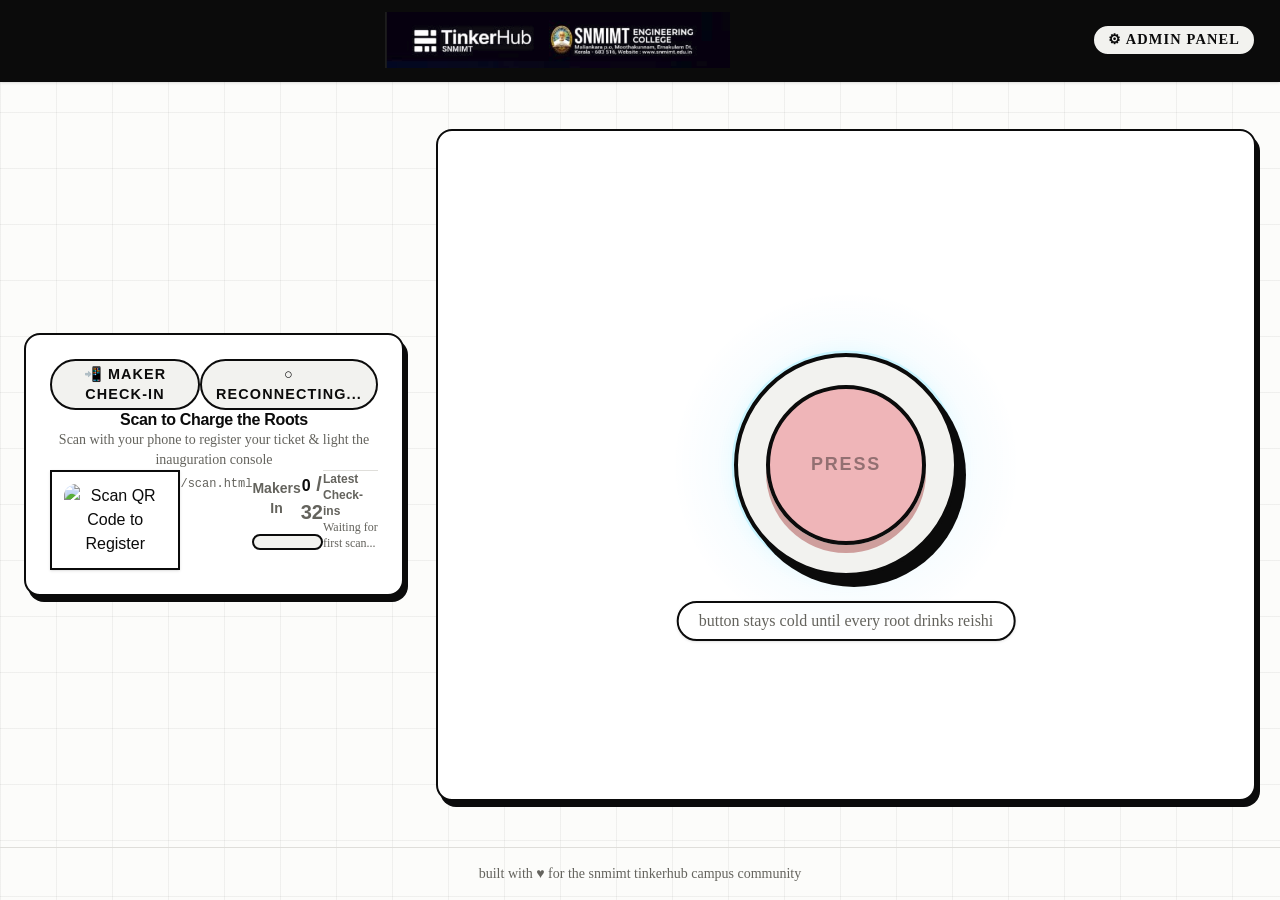
==== root-glow-inaugurate.lovable_app/index.html @ c36f74b5 "Useless Projects 3.0 Inauguration Console Real-time QR check-in + reishi root stage console, Render-" ====
<!DOCTYPE html>
<html lang="en">
<head>
  <meta charset="utf-8">
  <meta name="viewport" content="width=device-width, initial-scale=1">
  <title>Useless Projects 3.0 — Inauguration System | SNMIMT TinkerHub</title>
  <link rel="stylesheet" href="assets/styles-Cc3jfXhB.css">
  <link rel="stylesheet" href="_external/fonts.googleapis.com/css2.family_Fredoka_wght_500_600_700_family_Patrick_Hand_display_swap.css">
  <style>
    body {
      background-color: var(--background, #FAF9F6);
      color: var(--foreground, #1B1B1B);
      font-family: 'Fredoka', -apple-system, sans-serif;
    }
    .font-hand {
      font-family: 'Patrick Hand', cursive;
    }
    .font-display {
      font-family: 'Fredoka', sans-serif;
      font-weight: 700;
    }
    .panel {
      background: var(--card, #FFFFFF);
      border: 2px solid var(--foreground, #1B1B1B);
      border-radius: 16px;
      box-shadow: 4px 6px 0 0 var(--foreground, #1B1B1B);
    }
    .pill {
      display: inline-flex;
      align-items: center;
      gap: 6px;
      border: 2px solid var(--foreground, #1B1B1B);
      border-radius: 9999px;
      padding: 4px 14px;
      font-size: 0.9rem;
      font-weight: 600;
      background: var(--secondary, #F4F2EB);
    }
    .btn-ink {
      background: var(--foreground, #1B1B1B);
      color: var(--background, #FAF9F6);
      border: 2px solid var(--foreground, #1B1B1B);
      border-radius: 9999px;
      padding: 10px 24px;
      font-weight: 600;
      cursor: pointer;
      box-shadow: 2px 4px 0 0 rgba(0,0,0,0.3);
      transition: all 0.15s ease;
    }
    .btn-ink:hover {
      transform: translateY(-2px);
      box-shadow: 2px 6px 0 0 rgba(0,0,0,0.4);
    }
    .btn-ink:active {
      transform: translateY(1px);
    }
    .root-path {
      transition: opacity 420ms ease, transform 820ms cubic-bezier(.16,.9,.28,1);
      transform-origin: 500px 500px;
    }
  </style>
</head>
<body class="min-h-screen flex flex-col justify-between">
  <!-- Top Header Banner -->
  <header class="border-b-2 border-foreground bg-foreground px-6 py-3 flex items-center justify-between shadow-sm">
    <div class="w-24"></div>
    <img src="__l5e/assets-v1/634a551f-8685-4759-b46e-fdbe6a390438/tinkerhub-snmimt-banner.png" alt="TinkerHub SNMIMT" class="h-14 sm:h-18 w-auto object-contain">
    <div class="w-24 flex justify-end">
      <a href="admin.html" target="_blank" class="pill bg-card/20 text-card text-xs hover:bg-card/40 transition-colors border-card font-hand">
        ⚙ Admin Panel
      </a>
    </div>
  </header>

  <!-- Main Display Stage -->
  <main class="mx-auto grid max-w-[1400px] w-full gap-8 px-6 py-6 lg:grid-cols-[380px_1fr] items-center flex-1">
    
    <!-- Left Column: Scan QR Code & Live Registration Info -->
    <section class="space-y-5">
      <div class="panel p-6 text-center space-y-4">
        <div class="flex items-center justify-between">
          <span class="pill bg-tetris-yellow text-foreground text-xs">📲 Maker Check-in</span>
          <span id="live-indicator" class="pill text-xs bg-green-100 text-green-800">● Live Sync</span>
        </div>

        <h2 class="font-display text-2xl leading-tight">Scan to Charge the Roots</h2>
        <p class="font-hand text-muted-foreground text-sm">Scan with your phone to register your ticket & light the inauguration console</p>

        <!-- Dynamic High-Resolution QR Code -->
        <div class="flex justify-center my-2">
          <div class="p-3 bg-[#FAF9F6] border-2 border-foreground rounded-2xl shadow-sm inline-block">
            <img id="qr-img" src="" alt="Scan QR Code to Register" class="w-48 h-48 sm:w-56 sm:h-56 object-contain rounded-lg">
          </div>
          <div class="mt-1 text-center">
            <a id="qr-url-text" href="/scan.html" target="_blank" class="font-mono text-xs text-muted-foreground hover:text-foreground underline break-all">/scan.html</a>
        </div>

        <!-- Progress Counter -->
        <div class="space-y-2 pt-2">
          <div class="flex items-center justify-between font-display">
            <span class="text-sm uppercase tracking-wider text-muted-foreground">Makers In</span>
            <span class="text-3xl"><span id="count-num">0</span><span id="target-num" class="text-muted-foreground text-xl"> / 32</span></span>
          </div>
          <div class="h-4 w-full overflow-hidden rounded-full border-2 border-foreground bg-secondary">
            <div id="progress-bar" class="h-full bg-reishi transition-[width] duration-500 rounded-full" style="width: 0%"></div>
          </div>
        </div>

        <!-- Recent Scanner Ticker -->
        <div class="pt-2 border-t border-border/60 text-left">
          <p class="font-display text-xs text-muted-foreground uppercase tracking-wider mb-2">Latest Check-ins</p>
          <div id="recent-ticker" class="space-y-1.5 max-h-28 overflow-y-auto font-hand text-sm">
            <p class="text-muted-foreground text-xs italic">Waiting for first scan...</p>
          </div>
        </div>
      </div>
    </section>

    <!-- Right Column: 24 Reishi Roots & Big Red Button Stage -->
    <section class="panel relative flex min-h-[72vh] flex-col items-center justify-center overflow-hidden p-6">
      <!-- Status Top Badges -->
      <div class="absolute left-6 top-6 flex gap-2">
        <span id="roots-badge" class="pill font-display">reishi: 0/24 roots</span>
      </div>
      <div class="absolute right-6 top-6 flex gap-2">
        <span class="h-6 w-6 animate-float-soft rounded-full border-4 border-tetris-magenta bg-tetris-cyan"></span>
        <span class="h-6 w-6 animate-float-soft rounded-full border-4 border-tetris-red bg-tetris-yellow"></span>
      </div>

      <!-- Center Reishi Roots SVG & Button -->
      <div class="relative grid aspect-square w-full max-w-[620px] place-items-center">
        <!-- Reishi SVG Canvas -->
        <div class="absolute inset-0 pointer-events-none">
          <svg id="reishi-svg" viewBox="0 0 1000 1000" class="h-full w-full overflow-visible" aria-hidden="true">
            <defs>
              <filter id="reishi-halo" x="-60%" y="-60%" width="220%" height="220%">
                <feGaussianBlur stdDeviation="12" result="b"></feGaussianBlur>
                <feMerge>
                  <feMergeNode in="b"></feMergeNode>
                  <feMergeNode in="SourceGraphic"></feMergeNode>
                </feMerge>
              </filter>
              <filter id="reishi-core-glow" x="-60%" y="-60%" width="220%" height="220%">
                <feGaussianBlur stdDeviation="5" result="b"></feGaussianBlur>
                <feMerge>
                  <feMergeNode in="b"></feMergeNode>
                  <feMergeNode in="SourceGraphic"></feMergeNode>
                </feMerge>
              </filter>
              <radialGradient id="reishi-belt" cx="50%" cy="50%" r="50%">
                <stop offset="0%" stop-color="var(--color-reishi)"></stop>
                <stop offset="45%" stop-color="var(--color-reishi)"></stop>
                <stop offset="100%" stop-color="var(--color-reishi-deep)"></stop>
              </radialGradient>
              <radialGradient id="reishi-core" cx="50%" cy="50%" r="50%">
                <stop offset="0%" stop-color="#ffffff" stop-opacity="0.85"></stop>
                <stop offset="60%" stop-color="var(--color-reishi)" stop-opacity="0.35"></stop>
                <stop offset="100%" stop-color="var(--color-reishi-deep)" stop-opacity="0"></stop>
              </radialGradient>
            </defs>

            <!-- Background Pulsing Core Circles -->
            <circle id="reishi-core-circle" cx="500" cy="500" r="280" fill="url(#reishi-core)" style="opacity: 0.12; transition: opacity 700ms ease;"></circle>
            <circle id="reishi-halo-circle" cx="500" cy="500" r="182" fill="none" stroke="var(--color-reishi)" stroke-width="5" filter="url(#reishi-halo)" style="opacity: 0.18; transition: opacity 500ms ease, stroke-width 400ms ease;"></circle>
            <circle id="reishi-flow-circle" cx="500" cy="500" r="182" fill="none" stroke="#ffffff" stroke-width="1.4" stroke-dasharray="14 22" style="opacity: 0.15; animation: reishi-flow 3.4s linear infinite;"></circle>

            <!-- Root SVG Groups Container -->
            <g id="roots-container"></g>
          </svg>
        </div>

        <!-- Big Red Inauguration Button -->
        <div class="relative z-10 flex flex-col items-center">
          <div class="relative">
            <!-- Shockwave ripple when armed -->
            <span id="btn-shockwave" class="hidden absolute inset-0 rounded-full bg-btn-red/25" style="animation: shockwave 2.4s ease-out infinite"></span>
            
            <div class="relative grid h-56 w-56 place-items-center rounded-full border-4 border-foreground bg-secondary shadow-[8px_10px_0_0_var(--color-foreground)]">
              <button id="inauguration-btn" type="button" disabled aria-label="Inauguration button" class="group relative grid h-40 w-40 place-items-center rounded-full border-4 border-foreground transition-all duration-200 cursor-not-allowed bg-btn-red/25" style="box-shadow: 0 8px 0 0 color-mix(in oklab, var(--color-btn-red-dark) 35%, transparent);">
                <span id="btn-label" class="font-display text-center text-lg leading-tight tracking-widest text-foreground/40">PRESS</span>
              </button>
            </div>
          </div>

          <p id="btn-status-caption" class="absolute -bottom-16 left-1/2 w-max max-w-[80vw] -translate-x-1/2 rounded-full border-2 border-foreground bg-card/95 px-5 py-1.5 text-center font-hand text-base text-muted-foreground shadow-sm">
            button stays cold until every root drinks reishi
          </p>
        </div>
      </div>
    </section>
  </main>

  <!-- Celebration Modal (GPU Canvas Particles - Zero Lag) -->
  <div id="celebration-modal" class="fixed inset-0 z-50 hidden flex flex-col items-center justify-center overflow-hidden bg-background/95 backdrop-blur-md px-6 text-center animate-stamp-in">
    <canvas id="confetti-canvas" class="pointer-events-none absolute inset-0 h-full w-full"></canvas>
    
    <div class="relative z-10 flex max-w-2xl flex-col items-center">
      <img src="__l5e/assets-v1/b3f5291b-4d5e-4635-a21e-c1beb140f910/useless-projects-3.png" alt="Useless Projects 3.0" class="w-[min(480px,85vw)] drop-shadow-[0_12px_0_rgba(0,0,0,0.12)]">
      
      <h1 class="mt-8 font-display text-4xl sm:text-6xl text-foreground tracking-tight">WELCOME TO USELESS PROJECTS 3.0!</h1>
      <p class="mt-4 font-display text-2xl sm:text-3xl text-tetris-orange uppercase tracking-wider">LET'S START THE CHAOS!</p>
      
      <div class="mt-6 space-y-2 font-hand text-xl text-muted-foreground">
        <p><span id="modal-maker-count" class="font-bold text-foreground font-display text-2xl">32</span> makers scanned in. Pointless building activated.</p>
        <p class="text-base">SNMIMT TinkerHub × Useless Projects 3.0</p>
      </div>

      <button id="modal-close-btn" type="button" class="btn-ink mt-8 px-8 py-3 text-lg cursor-pointer hover:scale-105 active:scale-95 transition-transform">
        Back to Console
      </button>
    </div>
  </div>

  <!-- Footer -->
  <footer class="px-6 py-4 text-center font-hand text-sm text-muted-foreground border-t border-border/40">
    built with <span class="text-btn-red">♥</span> for the snmimt tinkerhub campus community
  </footer>

  <script>
    // Procedural Reishi Roots Generator (24 Roots)
    const TOTAL_ROOTS = 24;
    const ROOT_CX = 500;
    const ROOT_RADIUS = 196;
    const ROOT_MAX_LEN = 900;

    function pseudoRandom(seed) {
      let s = seed;
      return () => {
        s = (s * 1664525 + 1013904223) % 4294967296;
        return s / 4294967296;
      };
    }

    function makeRibbonPath(points, startW, endW) {
      let left = [], right = [];
      for (let i = 0; i < points.length; i++) {
        let p = points[i];
        let prev = points[Math.max(0, i - 1)];
        let next = points[Math.min(points.length - 1, i + 1)];
        let dx = next[0] - prev[0];
        let dy = next[1] - prev[1];
        let len = Math.hypot(dx, dy) || 1;
        let nx = -dy / len;
        let ny = dx / len;
        let t = i / (points.length - 1);
        let halfW = (startW + (endW - startW) * t) / 2;
        left.push(`${(p[0] + nx * halfW).toFixed(1)} ${(p[1] + ny * halfW).toFixed(1)}`);
        right.unshift(`${(p[0] - nx * halfW).toFixed(1)} ${(p[1] - ny * halfW).toFixed(1)}`);
      }
      return `M ${left.join(" L ")} L ${right.join(" L ")} Z`;
    }

    function makeCorePath(points) {
      return `M ${points.map(p => `${p[0].toFixed(1)} ${p[1].toFixed(1)}`).join(" L ")}`;
    }

    function generateSpine(rand, origin, angle, length, segments, curl) {
      let pts = [origin];
      let x = origin[0], y = origin[1];
      let curAngle = angle;
      let segLen = length / segments;
      for (let i = 0; i < segments; i++) {
        curAngle += (rand() - 0.5) * curl;
        curAngle = curAngle * 0.82 + angle * 0.18;
        x += Math.cos(curAngle) * segLen;
        y += Math.sin(curAngle) * segLen;
        pts.push([x, y]);
      }
      return pts;
    }

    function generateRoots() {
      let rand = pseudoRandom(20260910);
      let roots = [];
      for (let i = 0; i < TOTAL_ROOTS; i++) {
        let baseAngle = (i / TOTAL_ROOTS) * Math.PI * 2 + (rand() - 0.5) * 0.12;
        let origin = [ROOT_CX + Math.cos(baseAngle) * ROOT_RADIUS, ROOT_CX + Math.sin(baseAngle) * ROOT_RADIUS];
        let len = ROOT_MAX_LEN * (0.55 + rand() * 0.45);
        let w = 16 + rand() * 14;
        let spine = generateSpine(rand, origin, baseAngle, len, 5 + Math.floor(rand() * 3), 0.9);
        let branches = [{
          ribbon: makeRibbonPath(spine, w, w * 0.18),
          core: makeCorePath(spine),
          coreWidth: w * 0.24
        }];
        let subBranches = 2 + Math.floor(rand() * 2);
        for (let j = 0; j < subBranches; j++) {
          let idx = 1 + Math.floor(rand() * (spine.length - 2));
          let pt = spine[idx];
          let prev = spine[idx - 1];
          let bAngle = Math.atan2(pt[1] - prev[1], pt[0] - prev[0]) + (rand() > 0.5 ? 1 : -1) * (0.45 + rand() * 0.5);
          let bW = w * (0.32 + rand() * 0.28);
          let bSpine = generateSpine(rand, pt, bAngle, len * (0.3 + rand() * 0.35), 4, 1.1);
          branches.push({
            ribbon: makeRibbonPath(bSpine, bW, bW * 0.15),
            core: makeCorePath(bSpine),
            coreWidth: bW * 0.28
          });
        }
        roots.push(branches);
      }
      return roots;
    }

    function getGoldenIndexOrder() {
      let order = Array(TOTAL_ROOTS);
      let step = Math.max(1, Math.round(TOTAL_ROOTS * 0.382));
      let rank = 0, seen = new Set();
      for (let i = 0; i < TOTAL_ROOTS * 4 && seen.size < TOTAL_ROOTS; i++) {
        let pos = (i * step) % TOTAL_ROOTS;
        if (!seen.has(pos)) {
          seen.add(pos);
          order[pos] = rank++;
        }
      }
      for (let i = 0; i < TOTAL_ROOTS; i++) {
        if (!seen.has(i)) order[i] = rank++;
      }
      return order;
    }

    // Build Reishi Roots SVG in DOM
    const generatedRoots = generateRoots();
    const goldenOrder = getGoldenIndexOrder();
    const rootsContainer = document.getElementById('roots-container');

    generatedRoots.forEach((branches, rootIdx) => {
      const g = document.createElementNS('http://www.w3.org/2000/svg', 'g');
      g.setAttribute('id', `root-group-${rootIdx}`);
      g.setAttribute('class', 'root-path');
      g.style.opacity = '0';
      g.style.transform = 'scale(0.35)';

      branches.forEach((b, bIdx) => {
        const bgPath = document.createElementNS('http://www.w3.org/2000/svg', 'path');
        bgPath.setAttribute('d', b.ribbon);
        bgPath.setAttribute('fill', 'url(#reishi-belt)');
        bgPath.setAttribute('filter', 'url(#reishi-halo)');
        bgPath.setAttribute('opacity', '0.92');
        g.appendChild(bgPath);

        const corePath = document.createElementNS('http://www.w3.org/2000/svg', 'path');
        corePath.setAttribute('d', b.core);
        corePath.setAttribute('fill', 'none');
        corePath.setAttribute('stroke', '#ffffff');
        corePath.setAttribute('stroke-width', b.coreWidth);
        corePath.setAttribute('stroke-linecap', 'round');
        corePath.setAttribute('stroke-linejoin', 'round');
        corePath.setAttribute('opacity', '0.85');
        g.appendChild(corePath);

        const flowPath = document.createElementNS('http://www.w3.org/2000/svg', 'path');
        flowPath.setAttribute('d', b.core);
        flowPath.setAttribute('fill', 'none');
        flowPath.setAttribute('stroke', '#ffffff');
        flowPath.setAttribute('stroke-width', b.coreWidth * 0.7);
        flowPath.setAttribute('stroke-linecap', 'round');
        flowPath.setAttribute('stroke-dasharray', '10 90');
        flowPath.style.animation = `reishi-flow ${1.5 + ((rootIdx + bIdx) % 5) * 0.3}s linear infinite`;
        flowPath.style.opacity = '0.9';
        g.appendChild(flowPath);
      });

      rootsContainer.appendChild(g);
    });

    // Set QR code dynamic link function
    function updateQRCode(s) {
      const base = s.publicUrl || window.location.origin;
      const scanPortalUrl = `${base}/scan.html`;
      document.getElementById('qr-img').src = `https://api.qrserver.com/v1/create-qr-code/?size=240x240&data=${encodeURIComponent(scanPortalUrl)}&bgcolor=FAF9F6&color=1B1B1B&margin=1`;
      const linkEl = document.getElementById('qr-url-text');
      if (linkEl) {
        linkEl.textContent = scanPortalUrl;
        linkEl.href = scanPortalUrl;
      }
    }

    // State Management & Real-Time Sync
    let state = {
      target: 32,
      paused: false,
      fired: false,
      attendees: []
    };

    function updateStateUI(s) {
      if (s) updateQRCode(s);
      state = s;
      const count = s.attendees.length;
      const target = s.target;
      const rootsLit = Math.min(24, Math.round((count / Math.max(1, target)) * 24));
      const isArmed = count >= target;
      const fillRatio = target ? count / target : 0;

      // Update counters & progress
      document.getElementById('count-num').textContent = count;
      document.getElementById('target-num').textContent = ` / ${target}`;
      document.getElementById('progress-bar').style.width = `${Math.min(100, Math.round(fillRatio * 100))}%`;
      document.getElementById('roots-badge').textContent = isArmed ? 'reishi: full' : `reishi: ${rootsLit}/24 roots`;

      // Update SVG Glow
      document.getElementById('reishi-core-circle').style.opacity = (0.12 + fillRatio * 0.8).toString();
      const haloCircle = document.getElementById('reishi-halo-circle');
      haloCircle.style.opacity = (0.18 + fillRatio * 0.82).toString();
      haloCircle.setAttribute('stroke-width', isArmed ? '8' : '5');
      document.getElementById('reishi-flow-circle').style.opacity = (0.15 + fillRatio * 0.7).toString();

      // Update 24 Roots Lit
      for (let i = 0; i < TOTAL_ROOTS; i++) {
        const rootEl = document.getElementById(`root-group-${i}`);
        const lit = (goldenOrder[i] ?? i) < rootsLit;
        if (rootEl) {
          rootEl.style.opacity = lit ? '1' : '0';
          rootEl.style.transform = lit ? 'scale(1)' : 'scale(0.35)';
        }
      }

      // Update Button State
      const btn = document.getElementById('inauguration-btn');
      const label = document.getElementById('btn-label');
      const caption = document.getElementById('btn-status-caption');
      const shockwave = document.getElementById('btn-shockwave');

      if (s.fired) {
        btn.disabled = true;
        btn.className = "group relative grid h-40 w-40 place-items-center rounded-full border-4 border-foreground transition-all duration-200 cursor-not-allowed bg-btn-red";
        label.textContent = "LIVE";
        label.className = "font-display text-center text-lg leading-tight tracking-widest text-primary-foreground";
        caption.textContent = "reishi released. useless projects 3.0 is live <3";
        shockwave.classList.add('hidden');
        showCelebrationModal(count);
      } else if (s.paused) {
        btn.disabled = true;
        btn.className = "group relative grid h-40 w-40 place-items-center rounded-full border-4 border-foreground transition-all duration-200 cursor-not-allowed bg-btn-red/25";
        label.textContent = "PAUSED";
        label.className = "font-display text-center text-lg leading-tight tracking-widest text-foreground/40";
        caption.textContent = "system is paused by admin";
        shockwave.classList.add('hidden');
        hideCelebrationModal();
      } else if (isArmed) {
        btn.disabled = false;
        btn.className = "group relative grid h-40 w-40 place-items-center rounded-full border-4 border-foreground transition-all duration-200 cursor-pointer bg-btn-red animate-btn-breathe active:translate-y-2 active:shadow-[0_2px_0_0_var(--color-btn-red-dark)]";
        btn.style.boxShadow = "0 10px 0 0 var(--color-btn-red-dark), inset 0 -8px 18px rgba(0,0,0,.25)";
        label.textContent = "PRESS";
        label.className = "font-display text-center text-lg leading-tight tracking-widest text-primary-foreground";
        caption.textContent = "all roots are lit — the button is hot. press it.";
        shockwave.classList.remove('hidden');
        hideCelebrationModal();
      } else {
        btn.disabled = true;
        btn.className = "group relative grid h-40 w-40 place-items-center rounded-full border-4 border-foreground transition-all duration-200 cursor-not-allowed bg-btn-red/25";
        btn.style.boxShadow = "0 8px 0 0 color-mix(in oklab, var(--color-btn-red-dark) 35%, transparent)";
        label.textContent = "PRESS";
        label.className = "font-display text-center text-lg leading-tight tracking-widest text-foreground/40";
        caption.textContent = `button stays cold until every root drinks reishi (${count}/${target})`;
        shockwave.classList.add('hidden');
        hideCelebrationModal();
      }

      // Update Ticker
      const ticker = document.getElementById('recent-ticker');
      if (s.attendees.length === 0) {
        ticker.innerHTML = '<p class="text-muted-foreground text-xs italic">Waiting for first scan...</p>';
      } else {
        ticker.innerHTML = s.attendees.slice(0, 5).map(a => `
          <div class="flex items-center justify-between py-1 border-b border-border/40 animate-ticker-in">
            <span class="font-bold text-foreground">#${a.id} ${escapeHtml(a.name)}</span>
            <span class="text-xs text-muted-foreground font-mono">${escapeHtml(a.ticket)}</span>
          </div>
        `).join('');
      }
    }

    function escapeHtml(str) {
      return String(str || '').replace(/&/g, '&amp;').replace(/</g, '&lt;').replace(/>/g, '&gt;').replace(/"/g, '&quot;');
    }

    // Connect Real-Time SSE
    function connectSSE() {
      const ind = document.getElementById('live-indicator');
      const evt = new EventSource('/api/events');

      evt.onopen = () => {
        ind.textContent = '● Live Sync';
        ind.className = 'pill text-xs bg-green-100 text-green-800';
      };

      evt.addEventListener('init', e => updateStateUI(JSON.parse(e.data).state));
      evt.addEventListener('scan', e => updateStateUI(JSON.parse(e.data).state));
      evt.addEventListener('target', e => updateStateUI(JSON.parse(e.data).state));
      evt.addEventListener('pause', e => updateStateUI(JSON.parse(e.data).state));
      evt.addEventListener('fire', e => updateStateUI(JSON.parse(e.data).state));
      evt.addEventListener('reset', e => updateStateUI(JSON.parse(e.data).state));
      evt.addEventListener('delete', e => updateStateUI(JSON.parse(e.data).state));

      evt.onerror = () => {
        ind.textContent = '○ Reconnecting...';
        ind.className = 'pill text-xs bg-yellow-100 text-yellow-800';
        evt.close();
        setTimeout(connectSSE, 2500);
      };
    }

    // Inauguration Button Trigger
    document.getElementById('inauguration-btn').addEventListener('click', async () => {
      if (state.attendees.length >= state.target && !state.fired && !state.paused) {
        await fetch('/api/fire', {
          method: 'POST',
          headers: { 'Content-Type': 'application/json' },
          body: JSON.stringify({ fired: true })
        });
      }
    });

    // High Performance 60FPS Confetti Canvas Engine
    let confettiAnimationId = null;
    function startConfetti() {
      const canvas = document.getElementById('confetti-canvas');
      if (!canvas) return;
      const ctx = canvas.getContext('2d');
      canvas.width = window.innerWidth;
      canvas.height = window.innerHeight;

      const colors = ["#FE7B02", "#FE3F21", "#F858BC", "#575ECF", "#06D6A0", "#FFD166", "#118AB2"];
      const particles = [];
      for (let i = 0; i < 110; i++) {
        particles.push({
          x: canvas.width * 0.5 + (Math.random() - 0.5) * 200,
          y: canvas.height * 0.5 + (Math.random() - 0.5) * 100,
          vx: (Math.random() - 0.5) * 20,
          vy: -Math.random() * 18 - 6,
          size: Math.random() * 9 + 5,
          color: colors[Math.floor(Math.random() * colors.length)],
          rotation: Math.random() * 360,
          rSpeed: (Math.random() - 0.5) * 12,
          gravity: 0.35,
          drag: 0.985
        });
      }

      function loop() {
        ctx.clearRect(0, 0, canvas.width, canvas.height);
        for (let i = 0; i < particles.length; i++) {
          const p = particles[i];
          p.vx *= p.drag;
          p.vy += p.gravity;
          p.x += p.vx;
          p.y += p.vy;
          p.rotation += p.rSpeed;

          ctx.save();
          ctx.translate(p.x, p.y);
          ctx.rotate((p.rotation * Math.PI) / 180);
          ctx.fillStyle = p.color;
          ctx.fillRect(-p.size / 2, -p.size / 2, p.size, p.size * 0.6);
          ctx.restore();

          if (p.y > canvas.height + 20) {
            p.y = -20;
            p.x = Math.random() * canvas.width;
            p.vy = Math.random() * 3 + 2;
            p.vx = (Math.random() - 0.5) * 2;
          }
        }
        confettiAnimationId = requestAnimationFrame(loop);
      }
      loop();
    }

    function stopConfetti() {
      if (confettiAnimationId) {
        cancelAnimationFrame(confettiAnimationId);
        confettiAnimationId = null;
      }
    }

    function showCelebrationModal(count) {
      const modal = document.getElementById('celebration-modal');
      document.getElementById('modal-maker-count').textContent = count;
      modal.classList.remove('hidden');
      if (!confettiAnimationId) startConfetti();
    }

    function hideCelebrationModal() {
      const modal = document.getElementById('celebration-modal');
      modal.classList.add('hidden');
      stopConfetti();
    }

    document.getElementById('modal-close-btn').addEventListener('click', async () => {
      hideCelebrationModal();
      await fetch('/api/reset', { method: 'POST' });
    });

    // Keyboard trigger (SPACE or S)
    window.addEventListener('keydown', async (e) => {
      if (e.target.tagName === 'INPUT') return;
      if (e.code === 'Space' || e.key.toLowerCase() === 's') {
        e.preventDefault();
        if (!state.paused && !state.fired && state.attendees.length < state.target) {
          await fetch('/api/scan', { method: 'POST', headers: { 'Content-Type': 'application/json' }, body: '{}' });
        }
      }
    });

    // Start
    connectSSE();
    fetch('/api/state').then(r => r.json()).then(updateStateUI);
  </script>
</body>
</html>
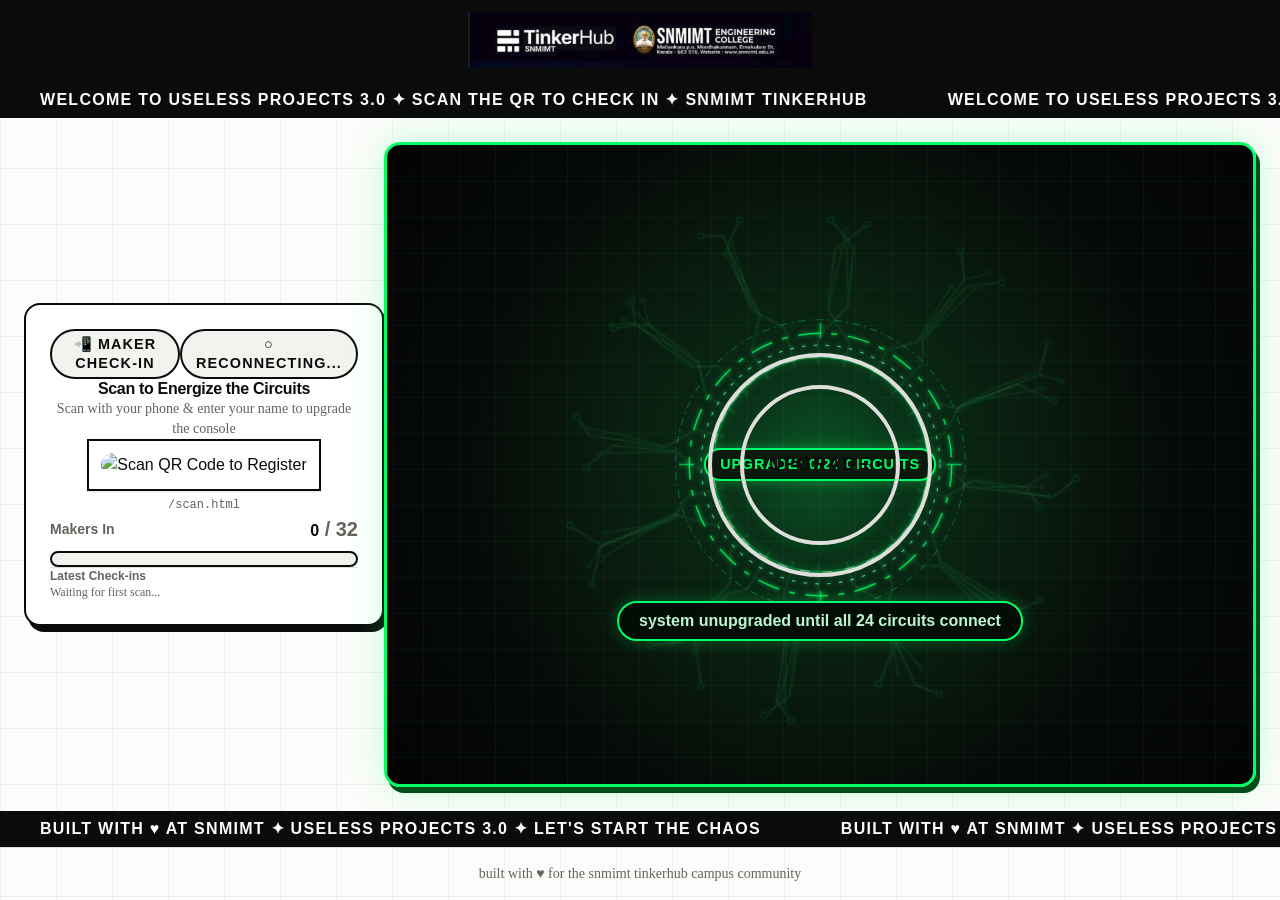
==== commit b527937d: "Redesign Reishi to Ben 10 Upgrade black and neon green theme" ====
--- a/root-glow-inaugurate.lovable_app/index.html
+++ b/root-glow-inaugurate.lovable_app/index.html
@@ -7,6 +7,15 @@
   <link rel="stylesheet" href="assets/styles-Cc3jfXhB.css">
   <link rel="stylesheet" href="_external/fonts.googleapis.com/css2.family_Fredoka_wght_500_600_700_family_Patrick_Hand_display_swap.css">
   <style>
+    :root {
+      --reishi: #00ff66;
+      --reishi-deep: #003814;
+      --color-reishi: #00ff66;
+      --color-reishi-deep: #003814;
+      --upgrade-neon: #00ff66;
+      --upgrade-glow: rgba(0, 255, 102, 0.6);
+      --upgrade-bg: #070a08;
+    }
     body {
       background-color: var(--background, #FAF9F6);
       color: var(--foreground, #1B1B1B);
@@ -54,42 +63,171 @@
     .btn-ink:active {
       transform: translateY(1px);
     }
+    .btn-outline {
+      background: transparent;
+      color: var(--foreground, #1B1B1B);
+      border: 2px solid var(--foreground, #1B1B1B);
+      border-radius: 9999px;
+      padding: 10px 24px;
+      font-weight: 600;
+      cursor: pointer;
+      transition: all 0.15s ease;
+    }
+    .btn-outline:hover {
+      background: var(--secondary, #F4F2EB);
+    }
+    /* Upgrade Galvanic Mechamorph Stage Styling */
+    .stage-col {
+      background: radial-gradient(circle at 50% 50%, #0d1a10 0%, #060a07 70%, #020403 100%) !important;
+      border: 3px solid #00ff66 !important;
+      box-shadow: 4px 6px 0 0 #004d1a, 0 0 35px rgba(0, 255, 102, 0.25) !important;
+      position: relative;
+      overflow: hidden;
+    }
+    .stage-col::before {
+      content: '';
+      position: absolute;
+      inset: 0;
+      background-image: 
+        radial-gradient(circle at 50% 50%, rgba(0, 255, 102, 0.12) 0%, transparent 65%),
+        linear-gradient(rgba(0, 255, 102, 0.05) 1px, transparent 1px),
+        linear-gradient(90deg, rgba(0, 255, 102, 0.05) 1px, transparent 1px);
+      background-size: 100% 100%, 36px 36px, 36px 36px;
+      pointer-events: none;
+    }
+    #roots-badge {
+      background: #0a190e !important;
+      color: #00ff66 !important;
+      border: 2px solid #00ff66 !important;
+      box-shadow: 0 0 14px rgba(0, 255, 102, 0.4) !important;
+      letter-spacing: 0.06em;
+    }
+    #btn-status-caption {
+      background: rgba(5, 12, 7, 0.95) !important;
+      color: #bbf7d0 !important;
+      border: 2px solid #00ff66 !important;
+      box-shadow: 0 0 16px rgba(0, 255, 102, 0.3) !important;
+    }
+    #progress-bar {
+      background-color: #00ff66 !important;
+      box-shadow: 0 0 12px rgba(0, 255, 102, 0.7);
+    }
+    @keyframes upgrade-flow {
+      from { stroke-dashoffset: 120; }
+      to { stroke-dashoffset: 0; }
+    }
+    @keyframes reticle-spin-cw {
+      from { transform: rotate(0deg); }
+      to { transform: rotate(360deg); }
+    }
+    @keyframes reticle-spin-ccw {
+      from { transform: rotate(360deg); }
+      to { transform: rotate(0deg); }
+    }
+    .circuit-path {
+      transition: opacity 450ms ease, transform 650ms cubic-bezier(.16,.9,.28,1), filter 450ms ease;
+      transform-origin: 500px 500px;
+    }
+    .circuit-pulse {
+      animation: upgrade-flow 2s linear infinite;
+    }
     .root-path {
       transition: opacity 420ms ease, transform 820ms cubic-bezier(.16,.9,.28,1);
       transform-origin: 500px 500px;
     }
+    /* Desktop-first projector layout: QR | Button | Brochure columns */
+    .desk-stage { flex-direction: column; }
+    /* Reishi stage: square that fills its column (width-driven on mobile, height-driven on desktop) */
+    .stage-col > .stage-grid {
+      width: 100%;
+      max-width: 100%;
+      aspect-ratio: 1;
+      height: auto;
+    }
+    @media (min-width: 700px) {
+      .desk-stage { flex-direction: row; align-items: stretch; }
+      .desk-stage > .qr-col { width: 360px; flex: 0 0 360px; align-self: center; }
+      .desk-stage > .stage-col { flex: 1 1 auto; min-width: 0; min-height: 0; }
+      .desk-stage > .brochure-col { width: 280px; flex: 0 0 280px; }
+      /* Fill the column height so the roots + button use the whole projector stage */
+      .stage-col > .stage-grid { width: auto; height: 100%; }
+    }
+    #brochure-panel { display: flex; }
+    #brochure-panel.hidden { display: none; }
+    .marquee-strip {
+      overflow: hidden;
+      white-space: nowrap;
+      background: var(--foreground, #1B1B1B);
+      color: var(--background, #FAF9F6);
+    }
+    .marquee-track {
+      display: inline-flex;
+      animation: marquee-scroll 24s linear infinite;
+      will-change: transform;
+    }
+    .marquee-track span {
+      font-family: 'Fredoka', sans-serif;
+      font-weight: 600;
+      letter-spacing: 0.08em;
+      padding: 6px 2.5rem 6px 2.5rem;
+    }
+    @keyframes marquee-scroll {
+      from { transform: translateX(0); }
+      to { transform: translateX(-50%); }
+    }
+    .float-name {
+      position: fixed;
+      bottom: -70px;
+      z-index: 40;
+      pointer-events: none;
+      font-family: 'Patrick Hand', cursive;
+      font-size: 1.35rem;
+      background: var(--card, #FFFFFF);
+      border: 2px solid var(--foreground, #1B1B1B);
+      border-radius: 9999px;
+      padding: 8px 20px;
+      box-shadow: 3px 4px 0 0 var(--foreground, #1B1B1B);
+      animation: float-name-rise 4.5s ease-out forwards;
+    }
+    @keyframes float-name-rise {
+      0%   { transform: translateY(0) rotate(-2deg); opacity: 0; }
+      8%   { opacity: 1; }
+      75%  { opacity: 1; }
+      100% { transform: translateY(-88vh) rotate(3deg); opacity: 0; }
+    }
   </style>
-</head>
-<body class="min-h-screen flex flex-col justify-between">
+</head>  <body class="min-h-screen flex flex-col">
   <!-- Top Header Banner -->
   <header class="border-b-2 border-foreground bg-foreground px-6 py-3 flex items-center justify-between shadow-sm">
     <div class="w-24"></div>
     <img src="__l5e/assets-v1/634a551f-8685-4759-b46e-fdbe6a390438/tinkerhub-snmimt-banner.png" alt="TinkerHub SNMIMT" class="h-14 sm:h-18 w-auto object-contain">
-    <div class="w-24 flex justify-end">
-      <a href="admin.html" target="_blank" class="pill bg-card/20 text-card text-xs hover:bg-card/40 transition-colors border-card font-hand">
-        ⚙ Admin Panel
-      </a>
-    </div>
+    <div class="w-24"></div>
   </header>
 
+  <!-- Top Marquee Strip -->
+  <div class="marquee-strip" aria-hidden="true">
+    <div class="marquee-track" id="marquee-top-track"><span id="marquee-top-text">WELCOME TO USELESS PROJECTS 3.0 ✦ SCAN THE QR TO CHECK IN ✦ SNMIMT TINKERHUB</span><span id="marquee-top-text-dup">WELCOME TO USELESS PROJECTS 3.0 ✦ SCAN THE QR TO CHECK IN ✦ SNMIMT TINKERHUB</span></div>
+  </div>
+
   <!-- Main Display Stage -->
-  <main class="mx-auto grid max-w-[1400px] w-full gap-8 px-6 py-6 lg:grid-cols-[380px_1fr] items-center flex-1">
+  <main class="mx-auto flex w-full max-w-[1500px] min-h-0 flex-1 flex-col gap-6 px-6 py-6 desk-stage">
     
     <!-- Left Column: Scan QR Code & Live Registration Info -->
-    <section class="space-y-5">
+    <section class="qr-col space-y-5">
       <div class="panel p-6 text-center space-y-4">
         <div class="flex items-center justify-between">
           <span class="pill bg-tetris-yellow text-foreground text-xs">📲 Maker Check-in</span>
           <span id="live-indicator" class="pill text-xs bg-green-100 text-green-800">● Live Sync</span>
         </div>
 
-        <h2 class="font-display text-2xl leading-tight">Scan to Charge the Roots</h2>
-        <p class="font-hand text-muted-foreground text-sm">Scan with your phone to register your ticket & light the inauguration console</p>
-
-        <!-- Dynamic High-Resolution QR Code -->
+        <h2 class="font-display text-2xl leading-tight">Scan to Energize the Circuits</h2>
+        <p class="font-hand text-muted-foreground text-sm">Scan with your phone & enter your name to upgrade the console</p>
+
+        <!-- QR Code — served by THIS server (admin-uploaded or auto-generated) -->
         <div class="flex justify-center my-2">
           <div class="p-3 bg-[#FAF9F6] border-2 border-foreground rounded-2xl shadow-sm inline-block">
-            <img id="qr-img" src="" alt="Scan QR Code to Register" class="w-48 h-48 sm:w-56 sm:h-56 object-contain rounded-lg">
+            <img id="qr-img" src="/api/qr" alt="Scan QR Code to Register" class="w-48 h-48 sm:w-56 sm:h-56 object-contain rounded-lg">
+          </div>
           </div>
           <div class="mt-1 text-center">
             <a id="qr-url-text" href="/scan.html" target="_blank" class="font-mono text-xs text-muted-foreground hover:text-foreground underline break-all">/scan.html</a>
@@ -116,112 +254,135 @@
       </div>
     </section>
 
-    <!-- Right Column: 24 Reishi Roots & Big Red Button Stage -->
-    <section class="panel relative flex min-h-[72vh] flex-col items-center justify-center overflow-hidden p-6">
+    <!-- Right Column: Ben 10 Upgrade Galvanic Mechamorph Console Stage -->
+    <section class="panel stage-col relative flex min-h-[72vh] items-center justify-center p-6">
       <!-- Status Top Badges -->
-      <div class="absolute left-6 top-6 flex gap-2">
-        <span id="roots-badge" class="pill font-display">reishi: 0/24 roots</span>
+      <div class="absolute left-6 top-6 flex flex-wrap gap-2 z-10">
+        <span id="roots-badge" class="pill font-display">UPGRADE: 0/24 CIRCUITS</span>
+        <span id="lock-badge" class="pill font-display bg-yellow-100 text-yellow-900" style="display:none">🔒 LOCKED</span>
       </div>
-      <div class="absolute right-6 top-6 flex gap-2">
-        <span class="h-6 w-6 animate-float-soft rounded-full border-4 border-tetris-magenta bg-tetris-cyan"></span>
-        <span class="h-6 w-6 animate-float-soft rounded-full border-4 border-tetris-red bg-tetris-yellow"></span>
-      </div>
-
-      <!-- Center Reishi Roots SVG & Button -->
-      <div class="relative grid aspect-square w-full max-w-[620px] place-items-center">
-        <!-- Reishi SVG Canvas -->
+
+      <!-- Center Upgrade Galvanic Mechamorph SVG & Button Stage -->
+      <div class="stage-grid relative grid min-w-0 place-items-center">
         <div class="absolute inset-0 pointer-events-none">
-          <svg id="reishi-svg" viewBox="0 0 1000 1000" class="h-full w-full overflow-visible" aria-hidden="true">
+          <svg id="reishi-svg" viewBox="0 0 1000 1000" class="h-full w-full" aria-hidden="true">
             <defs>
-              <filter id="reishi-halo" x="-60%" y="-60%" width="220%" height="220%">
-                <feGaussianBlur stdDeviation="12" result="b"></feGaussianBlur>
+              <filter id="upgrade-halo" x="-60%" y="-60%" width="220%" height="220%">
+                <feGaussianBlur stdDeviation="8" result="blur"></feGaussianBlur>
                 <feMerge>
-                  <feMergeNode in="b"></feMergeNode>
+                  <feMergeNode in="blur"></feMergeNode>
                   <feMergeNode in="SourceGraphic"></feMergeNode>
                 </feMerge>
               </filter>
-              <filter id="reishi-core-glow" x="-60%" y="-60%" width="220%" height="220%">
-                <feGaussianBlur stdDeviation="5" result="b"></feGaussianBlur>
+              <filter id="upgrade-glow" x="-60%" y="-60%" width="220%" height="220%">
+                <feGaussianBlur stdDeviation="4" result="blur"></feGaussianBlur>
                 <feMerge>
-                  <feMergeNode in="b"></feMergeNode>
+                  <feMergeNode in="blur"></feMergeNode>
                   <feMergeNode in="SourceGraphic"></feMergeNode>
                 </feMerge>
               </filter>
-              <radialGradient id="reishi-belt" cx="50%" cy="50%" r="50%">
-                <stop offset="0%" stop-color="var(--color-reishi)"></stop>
-                <stop offset="45%" stop-color="var(--color-reishi)"></stop>
-                <stop offset="100%" stop-color="var(--color-reishi-deep)"></stop>
+              <radialGradient id="upgrade-core-grad" cx="50%" cy="50%" r="50%">
+                <stop offset="0%" stop-color="#00ff66" stop-opacity="0.85"></stop>
+                <stop offset="35%" stop-color="#00dd55" stop-opacity="0.45"></stop>
+                <stop offset="70%" stop-color="#003814" stop-opacity="0.2"></stop>
+                <stop offset="100%" stop-color="#000000" stop-opacity="0"></stop>
               </radialGradient>
-              <radialGradient id="reishi-core" cx="50%" cy="50%" r="50%">
-                <stop offset="0%" stop-color="#ffffff" stop-opacity="0.85"></stop>
-                <stop offset="60%" stop-color="var(--color-reishi)" stop-opacity="0.35"></stop>
-                <stop offset="100%" stop-color="var(--color-reishi-deep)" stop-opacity="0"></stop>
+              <radialGradient id="upgrade-reticle-glow" cx="50%" cy="50%" r="50%">
+                <stop offset="0%" stop-color="#00ff66" stop-opacity="0.9"></stop>
+                <stop offset="60%" stop-color="#00aa44" stop-opacity="0.3"></stop>
+                <stop offset="100%" stop-color="#00220d" stop-opacity="0"></stop>
               </radialGradient>
             </defs>
 
-            <!-- Background Pulsing Core Circles -->
-            <circle id="reishi-core-circle" cx="500" cy="500" r="280" fill="url(#reishi-core)" style="opacity: 0.12; transition: opacity 700ms ease;"></circle>
-            <circle id="reishi-halo-circle" cx="500" cy="500" r="182" fill="none" stroke="var(--color-reishi)" stroke-width="5" filter="url(#reishi-halo)" style="opacity: 0.18; transition: opacity 500ms ease, stroke-width 400ms ease;"></circle>
-            <circle id="reishi-flow-circle" cx="500" cy="500" r="182" fill="none" stroke="#ffffff" stroke-width="1.4" stroke-dasharray="14 22" style="opacity: 0.15; animation: reishi-flow 3.4s linear infinite;"></circle>
-
-            <!-- Root SVG Groups Container -->
+            <!-- Upgrade Ambient Ocular Glow -->
+            <circle id="reishi-core-circle" cx="500" cy="500" r="320" fill="url(#upgrade-core-grad)" style="opacity: 0.18; transition: opacity 700ms ease;"></circle>
+            
+            <!-- Upgrade Galvanic Mechamorph Concentric Eye Rings & Reticle -->
+            <circle cx="500" cy="500" r="245" fill="none" stroke="#00ff66" stroke-width="1.5" stroke-opacity="0.4" stroke-dasharray="12 8 3 8"></circle>
+            <circle id="upgrade-reticle-outer" cx="500" cy="500" r="222" fill="none" stroke="#00ff66" stroke-width="2.5" stroke-dasharray="38 18 10 18" filter="url(#upgrade-glow)" style="transform-origin: 500px 500px; animation: reticle-spin-cw 28s linear infinite; opacity: 0.8;"></circle>
+            <circle id="upgrade-reticle-inner" cx="500" cy="500" r="202" fill="none" stroke="#55ffa8" stroke-width="1.8" stroke-dasharray="6 14" filter="url(#upgrade-glow)" style="transform-origin: 500px 500px; animation: reticle-spin-ccw 18s linear infinite; opacity: 0.75;"></circle>
+            
+            <!-- Ocular Crosshair Ticks -->
+            <g stroke="#00ff66" stroke-width="2.5" stroke-linecap="round" opacity="0.65" filter="url(#upgrade-glow)">
+              <line x1="500" y1="262" x2="500" y2="285"></line>
+              <line x1="500" y1="715" x2="500" y2="738"></line>
+              <line x1="262" y1="500" x2="285" y2="500"></line>
+              <line x1="715" y1="500" x2="738" y2="500"></line>
+            </g>
+
+            <!-- Eye Housing Frame Rings -->
+            <circle id="reishi-halo-circle" cx="500" cy="500" r="182" fill="none" stroke="#00ff66" stroke-width="5" filter="url(#upgrade-halo)" style="opacity: 0.35; transition: opacity 500ms ease, stroke-width 400ms ease;"></circle>
+            <circle id="reishi-flow-circle" cx="500" cy="500" r="182" fill="none" stroke="#ffffff" stroke-width="1.8" stroke-dasharray="16 22" style="opacity: 0.45; animation: upgrade-flow 2.8s linear infinite;"></circle>
+
+            <!-- Circuit Conduits Container -->
             <g id="roots-container"></g>
           </svg>
         </div>
 
-        <!-- Big Red Inauguration Button -->
+        <!-- Upgrade Central Core Button -->
         <div class="relative z-10 flex flex-col items-center">
           <div class="relative">
             <!-- Shockwave ripple when armed -->
-            <span id="btn-shockwave" class="hidden absolute inset-0 rounded-full bg-btn-red/25" style="animation: shockwave 2.4s ease-out infinite"></span>
+            <span id="btn-shockwave" class="hidden absolute inset-0 rounded-full bg-[#00ff66]/30" style="animation: shockwave 2.2s ease-out infinite"></span>
             
-            <div class="relative grid h-56 w-56 place-items-center rounded-full border-4 border-foreground bg-secondary shadow-[8px_10px_0_0_var(--color-foreground)]">
-              <button id="inauguration-btn" type="button" disabled aria-label="Inauguration button" class="group relative grid h-40 w-40 place-items-center rounded-full border-4 border-foreground transition-all duration-200 cursor-not-allowed bg-btn-red/25" style="box-shadow: 0 8px 0 0 color-mix(in oklab, var(--color-btn-red-dark) 35%, transparent);">
-                <span id="btn-label" class="font-display text-center text-lg leading-tight tracking-widest text-foreground/40">PRESS</span>
+            <div class="relative grid h-56 w-56 place-items-center rounded-full border-4 border-[#00ff66] bg-[#070d09] shadow-[0_0_30px_rgba(0,255,102,0.35),inset_0_0_20px_rgba(0,255,102,0.2)]">
+              <button id="inauguration-btn" type="button" disabled aria-label="Inauguration button" class="group relative grid h-40 w-40 place-items-center rounded-full border-4 border-[#00ff66]/40 transition-all duration-200 cursor-not-allowed bg-[#00ff66]/15" style="box-shadow: 0 8px 0 0 rgba(0, 77, 26, 0.4);">
+                <span id="btn-label" class="font-display text-center text-lg leading-tight tracking-widest text-[#00ff66]/50">UPGRADE</span>
               </button>
             </div>
           </div>
 
-          <p id="btn-status-caption" class="absolute -bottom-16 left-1/2 w-max max-w-[80vw] -translate-x-1/2 rounded-full border-2 border-foreground bg-card/95 px-5 py-1.5 text-center font-hand text-base text-muted-foreground shadow-sm">
-            button stays cold until every root drinks reishi
+          <p id="btn-status-caption" class="absolute -bottom-16 left-1/2 w-max max-w-[80vw] -translate-x-1/2 rounded-full px-5 py-1.5 text-center font-display text-base shadow-sm">
+            system unupgraded until all 24 circuits connect
           </p>
         </div>
       </div>
+
     </section>
+
+    <!-- Brochure / Menu Slideshow — independent right column (like the QR column) -->
+    <aside id="brochure-panel" class="panel brochure-col hidden min-h-[420px] flex-col items-center justify-center gap-3">
+      <span class="pill font-display text-xs bg-tetris-cyan">📜 Menu / Brochure</span>
+      <div id="brochure-stage" class="flex-1 w-full flex items-center justify-center overflow-hidden rounded-xl border-2 border-foreground bg-card min-h-[320px]"></div>
+      <p id="brochure-caption" class="font-hand text-xs text-muted-foreground text-center"></p>
+    </aside>
   </main>
 
   <!-- Celebration Modal (GPU Canvas Particles - Zero Lag) -->
-  <div id="celebration-modal" class="fixed inset-0 z-50 hidden flex flex-col items-center justify-center overflow-hidden bg-background/95 backdrop-blur-md px-6 text-center animate-stamp-in">
-    <canvas id="confetti-canvas" class="pointer-events-none absolute inset-0 h-full w-full"></canvas>
-    
-    <div class="relative z-10 flex max-w-2xl flex-col items-center">
-      <img src="__l5e/assets-v1/b3f5291b-4d5e-4635-a21e-c1beb140f910/useless-projects-3.png" alt="Useless Projects 3.0" class="w-[min(480px,85vw)] drop-shadow-[0_12px_0_rgba(0,0,0,0.12)]">
-      
-      <h1 class="mt-8 font-display text-4xl sm:text-6xl text-foreground tracking-tight">WELCOME TO USELESS PROJECTS 3.0!</h1>
-      <p class="mt-4 font-display text-2xl sm:text-3xl text-tetris-orange uppercase tracking-wider">LET'S START THE CHAOS!</p>
-      
-      <div class="mt-6 space-y-2 font-hand text-xl text-muted-foreground">
-        <p><span id="modal-maker-count" class="font-bold text-foreground font-display text-2xl">32</span> makers scanned in. Pointless building activated.</p>
-        <p class="text-base">SNMIMT TinkerHub × Useless Projects 3.0</p>
+  <!-- Floating check-in names overlay -->
+  <div id="float-names-layer" class="pointer-events-none fixed inset-0 z-40"></div>
+
+  <!-- Bottom Marquee Strip -->
+  <div class="marquee-strip" aria-hidden="true">
+    <div class="marquee-track" id="marquee-bottom-track"><span id="marquee-bottom-text">BUILT WITH ♥ AT SNMIMT ✦ USELESS PROJECTS 3.0 ✦ LET'S START THE CHAOS</span><span id="marquee-bottom-text-dup">BUILT WITH ♥ AT SNMIMT ✦ USELESS PROJECTS 3.0 ✦ LET'S START THE CHAOS</span></div>
+  </div>
+
+  <!-- Secret Admin Gate (footer heart × 5) -->
+  <div id="secret-admin-overlay" class="fixed inset-0 z-[60] hidden place-items-center bg-background/95 backdrop-blur-md">
+    <div class="panel p-8 w-full max-w-sm text-center space-y-4">
+      <h2 class="font-display text-2xl">Admin Access</h2>
+      <p class="font-hand text-sm text-muted-foreground">Enter the admin password</p>
+      <input id="admin-password-input" type="password" placeholder="Password" autocomplete="off"
+             class="w-full rounded-xl border-2 border-foreground bg-card p-3 text-center font-display tracking-widest outline-none">
+      <p id="admin-gate-error" class="font-hand text-sm text-btn-red hidden">Wrong password</p>
+      <div class="flex gap-2 justify-center">
+        <button id="admin-gate-cancel" class="btn-outline px-4 py-2 text-sm">Cancel</button>
+        <button id="admin-gate-enter" class="btn-ink px-6 py-2 text-sm">Unlock →</button>
       </div>
-
-      <button id="modal-close-btn" type="button" class="btn-ink mt-8 px-8 py-3 text-lg cursor-pointer hover:scale-105 active:scale-95 transition-transform">
-        Back to Console
-      </button>
     </div>
   </div>
 
   <!-- Footer -->
   <footer class="px-6 py-4 text-center font-hand text-sm text-muted-foreground border-t border-border/40">
-    built with <span class="text-btn-red">♥</span> for the snmimt tinkerhub campus community
+    built with <span id="secret-heart" class="text-btn-red cursor-pointer select-none" title="">♥</span> for the snmimt tinkerhub campus community
   </footer>
 
   <script>
-    // Procedural Reishi Roots Generator (24 Roots)
+    // Procedural Ben 10 Upgrade Galvanic Mechamorph Circuit Conduits (24 Circuits)
     const TOTAL_ROOTS = 24;
     const ROOT_CX = 500;
-    const ROOT_RADIUS = 196;
-    const ROOT_MAX_LEN = 900;
+    const ROOT_CY = 500;
+    const ROOT_RADIUS = 186;
 
     function pseudoRandom(seed) {
       let s = seed;
@@ -231,75 +392,87 @@
       };
     }
 
-    function makeRibbonPath(points, startW, endW) {
-      let left = [], right = [];
-      for (let i = 0; i < points.length; i++) {
-        let p = points[i];
-        let prev = points[Math.max(0, i - 1)];
-        let next = points[Math.min(points.length - 1, i + 1)];
-        let dx = next[0] - prev[0];
-        let dy = next[1] - prev[1];
-        let len = Math.hypot(dx, dy) || 1;
-        let nx = -dy / len;
-        let ny = dx / len;
-        let t = i / (points.length - 1);
-        let halfW = (startW + (endW - startW) * t) / 2;
-        left.push(`${(p[0] + nx * halfW).toFixed(1)} ${(p[1] + ny * halfW).toFixed(1)}`);
-        right.unshift(`${(p[0] - nx * halfW).toFixed(1)} ${(p[1] - ny * halfW).toFixed(1)}`);
-      }
-      return `M ${left.join(" L ")} L ${right.join(" L ")} Z`;
-    }
-
-    function makeCorePath(points) {
+    function makePath(points) {
       return `M ${points.map(p => `${p[0].toFixed(1)} ${p[1].toFixed(1)}`).join(" L ")}`;
     }
 
-    function generateSpine(rand, origin, angle, length, segments, curl) {
-      let pts = [origin];
-      let x = origin[0], y = origin[1];
-      let curAngle = angle;
-      let segLen = length / segments;
-      for (let i = 0; i < segments; i++) {
-        curAngle += (rand() - 0.5) * curl;
-        curAngle = curAngle * 0.82 + angle * 0.18;
-        x += Math.cos(curAngle) * segLen;
-        y += Math.sin(curAngle) * segLen;
-        pts.push([x, y]);
-      }
-      return pts;
-    }
-
-    function generateRoots() {
-      let rand = pseudoRandom(20260910);
-      let roots = [];
+    function generateCircuits() {
+      const rand = pseudoRandom(20260910);
+      const circuits = [];
+
       for (let i = 0; i < TOTAL_ROOTS; i++) {
-        let baseAngle = (i / TOTAL_ROOTS) * Math.PI * 2 + (rand() - 0.5) * 0.12;
-        let origin = [ROOT_CX + Math.cos(baseAngle) * ROOT_RADIUS, ROOT_CX + Math.sin(baseAngle) * ROOT_RADIUS];
-        let len = ROOT_MAX_LEN * (0.55 + rand() * 0.45);
-        let w = 16 + rand() * 14;
-        let spine = generateSpine(rand, origin, baseAngle, len, 5 + Math.floor(rand() * 3), 0.9);
-        let branches = [{
-          ribbon: makeRibbonPath(spine, w, w * 0.18),
-          core: makeCorePath(spine),
-          coreWidth: w * 0.24
+        const baseAngle = (i / TOTAL_ROOTS) * Math.PI * 2 + (rand() - 0.5) * 0.06;
+        const cosA = Math.cos(baseAngle);
+        const sinA = Math.sin(baseAngle);
+
+        const p0 = [ROOT_CX + cosA * ROOT_RADIUS, ROOT_CY + sinA * ROOT_RADIUS];
+
+        // Segment 1: Radial lead from ocular rim
+        const len1 = 38 + rand() * 42;
+        const p1 = [p0[0] + cosA * len1, p0[1] + sinA * len1];
+
+        // Segment 2: 45-degree PCB elbow jog
+        const jogDir = (i % 2 === 0) ? 1 : -1;
+        const jogAngle = baseAngle + jogDir * (Math.PI / 4);
+        const len2 = 38 + rand() * 45;
+        const p2 = [p1[0] + Math.cos(jogAngle) * len2, p1[1] + Math.sin(jogAngle) * len2];
+
+        // Segment 3: Outward run
+        const outAngle = baseAngle + jogDir * 0.12;
+        const len3 = 75 + rand() * 90;
+        const p3 = [p2[0] + Math.cos(outAngle) * len3, p2[1] + Math.sin(outAngle) * len3];
+
+        // Segment 4: Terminal jog
+        const jogAngle2 = outAngle - jogDir * (Math.PI / 4);
+        const len4 = 40 + rand() * 55;
+        let p4 = [p3[0] + Math.cos(jogAngle2) * len4, p3[1] + Math.sin(jogAngle2) * len4];
+
+        // Ensure within SVG canvas bounds
+        const d4 = Math.hypot(p4[0] - ROOT_CX, p4[1] - ROOT_CY);
+        if (d4 > 475) {
+          const factor = 475 / d4;
+          p4 = [ROOT_CX + (p4[0] - ROOT_CX) * factor, ROOT_CY + (p4[1] - ROOT_CY) * factor];
+        }
+
+        const spine = [p0, p1, p2, p3, p4];
+
+        // Generate branch traces
+        const branches = [{
+          points: spine,
+          isMain: true
         }];
-        let subBranches = 2 + Math.floor(rand() * 2);
-        for (let j = 0; j < subBranches; j++) {
-          let idx = 1 + Math.floor(rand() * (spine.length - 2));
-          let pt = spine[idx];
-          let prev = spine[idx - 1];
-          let bAngle = Math.atan2(pt[1] - prev[1], pt[0] - prev[0]) + (rand() > 0.5 ? 1 : -1) * (0.45 + rand() * 0.5);
-          let bW = w * (0.32 + rand() * 0.28);
-          let bSpine = generateSpine(rand, pt, bAngle, len * (0.3 + rand() * 0.35), 4, 1.1);
-          branches.push({
-            ribbon: makeRibbonPath(bSpine, bW, bW * 0.15),
-            core: makeCorePath(bSpine),
-            coreWidth: bW * 0.28
-          });
+
+        // Branch 1: splits at p2
+        const bAngle1 = Math.atan2(p2[1] - p1[1], p2[0] - p1[0]) + (-jogDir) * (Math.PI / 4);
+        const bLen1 = 50 + rand() * 55;
+        let bp1 = [p2[0] + Math.cos(bAngle1) * bLen1, p2[1] + Math.sin(bAngle1) * bLen1];
+        let bp2 = [bp1[0] + Math.cos(baseAngle) * (40 + rand() * 40), bp1[1] + Math.sin(baseAngle) * (40 + rand() * 40)];
+        const dbp2 = Math.hypot(bp2[0] - ROOT_CX, bp2[1] - ROOT_CY);
+        if (dbp2 > 475) {
+          const f = 475 / dbp2;
+          bp2 = [ROOT_CX + (bp2[0] - ROOT_CX) * f, ROOT_CY + (bp2[1] - ROOT_CY) * f];
         }
-        roots.push(branches);
-      }
-      return roots;
+        branches.push({
+          points: [p2, bp1, bp2],
+          isMain: false
+        });
+
+        // Optional secondary micro-branch
+        if (rand() > 0.35) {
+          const bAngle2 = baseAngle + jogDir * (Math.PI / 4);
+          let sub1 = [p3[0] + Math.cos(bAngle2) * 45, p3[1] + Math.sin(bAngle2) * 45];
+          const dsub = Math.hypot(sub1[0] - ROOT_CX, sub1[1] - ROOT_CY);
+          if (dsub < 475) {
+            branches.push({
+              points: [p3, sub1],
+              isMain: false
+            });
+          }
+        }
+
+        circuits.push(branches);
+      }
+      return circuits;
     }
 
     function getGoldenIndexOrder() {
@@ -319,61 +492,161 @@
       return order;
     }
 
-    // Build Reishi Roots SVG in DOM
-    const generatedRoots = generateRoots();
+    // Build Upgrade Circuits SVG in DOM
+    const generatedCircuits = generateCircuits();
     const goldenOrder = getGoldenIndexOrder();
     const rootsContainer = document.getElementById('roots-container');
 
-    generatedRoots.forEach((branches, rootIdx) => {
+    generatedCircuits.forEach((branches, rootIdx) => {
       const g = document.createElementNS('http://www.w3.org/2000/svg', 'g');
       g.setAttribute('id', `root-group-${rootIdx}`);
-      g.setAttribute('class', 'root-path');
-      g.style.opacity = '0';
-      g.style.transform = 'scale(0.35)';
-
-      branches.forEach((b, bIdx) => {
-        const bgPath = document.createElementNS('http://www.w3.org/2000/svg', 'path');
-        bgPath.setAttribute('d', b.ribbon);
-        bgPath.setAttribute('fill', 'url(#reishi-belt)');
-        bgPath.setAttribute('filter', 'url(#reishi-halo)');
-        bgPath.setAttribute('opacity', '0.92');
-        g.appendChild(bgPath);
-
-        const corePath = document.createElementNS('http://www.w3.org/2000/svg', 'path');
-        corePath.setAttribute('d', b.core);
-        corePath.setAttribute('fill', 'none');
-        corePath.setAttribute('stroke', '#ffffff');
-        corePath.setAttribute('stroke-width', b.coreWidth);
-        corePath.setAttribute('stroke-linecap', 'round');
-        corePath.setAttribute('stroke-linejoin', 'round');
-        corePath.setAttribute('opacity', '0.85');
-        g.appendChild(corePath);
-
-        const flowPath = document.createElementNS('http://www.w3.org/2000/svg', 'path');
-        flowPath.setAttribute('d', b.core);
-        flowPath.setAttribute('fill', 'none');
-        flowPath.setAttribute('stroke', '#ffffff');
-        flowPath.setAttribute('stroke-width', b.coreWidth * 0.7);
-        flowPath.setAttribute('stroke-linecap', 'round');
-        flowPath.setAttribute('stroke-dasharray', '10 90');
-        flowPath.style.animation = `reishi-flow ${1.5 + ((rootIdx + bIdx) % 5) * 0.3}s linear infinite`;
-        flowPath.style.opacity = '0.9';
-        g.appendChild(flowPath);
+      g.setAttribute('class', 'circuit-path');
+      g.style.opacity = '0.07';
+      g.style.transform = 'scale(0.92)';
+
+      branches.forEach((branch, bIdx) => {
+        const pathData = makePath(branch.points);
+        const lastPt = branch.points[branch.points.length - 1];
+        const isMain = branch.isMain;
+
+        // Base glow track
+        const baseTrack = document.createElementNS('http://www.w3.org/2000/svg', 'path');
+        baseTrack.setAttribute('d', pathData);
+        baseTrack.setAttribute('fill', 'none');
+        baseTrack.setAttribute('stroke', '#00ff66');
+        baseTrack.setAttribute('stroke-width', isMain ? '5.5' : '3.5');
+        baseTrack.setAttribute('stroke-linecap', 'round');
+        baseTrack.setAttribute('stroke-linejoin', 'round');
+        baseTrack.setAttribute('filter', 'url(#upgrade-glow)');
+        baseTrack.setAttribute('opacity', '0.7');
+        g.appendChild(baseTrack);
+
+        // Core conductor track
+        const coreTrack = document.createElementNS('http://www.w3.org/2000/svg', 'path');
+        coreTrack.setAttribute('d', pathData);
+        coreTrack.setAttribute('fill', 'none');
+        coreTrack.setAttribute('stroke', '#d1fae5');
+        coreTrack.setAttribute('stroke-width', isMain ? '2' : '1.2');
+        coreTrack.setAttribute('stroke-linecap', 'round');
+        coreTrack.setAttribute('stroke-linejoin', 'round');
+        coreTrack.setAttribute('opacity', '0.9');
+        g.appendChild(coreTrack);
+
+        // Flowing energy electron surge
+        const flowTrack = document.createElementNS('http://www.w3.org/2000/svg', 'path');
+        flowTrack.setAttribute('d', pathData);
+        flowTrack.setAttribute('fill', 'none');
+        flowTrack.setAttribute('stroke', '#ffffff');
+        flowTrack.setAttribute('stroke-width', isMain ? '2.4' : '1.5');
+        flowTrack.setAttribute('stroke-linecap', 'round');
+        flowTrack.setAttribute('stroke-dasharray', '12 85');
+        flowTrack.setAttribute('class', 'circuit-pulse');
+        flowTrack.style.animation = `upgrade-flow ${1.4 + ((rootIdx + bIdx) % 4) * 0.25}s linear infinite`;
+        g.appendChild(flowTrack);
+
+        // Terminal solder pad (node) at trace end
+        const nodeOuter = document.createElementNS('http://www.w3.org/2000/svg', 'circle');
+        nodeOuter.setAttribute('cx', lastPt[0].toFixed(1));
+        nodeOuter.setAttribute('cy', lastPt[1].toFixed(1));
+        nodeOuter.setAttribute('r', isMain ? '6.5' : '4.5');
+        nodeOuter.setAttribute('fill', '#00ff66');
+        nodeOuter.setAttribute('filter', 'url(#upgrade-glow)');
+        g.appendChild(nodeOuter);
+
+        const nodeInner = document.createElementNS('http://www.w3.org/2000/svg', 'circle');
+        nodeInner.setAttribute('cx', lastPt[0].toFixed(1));
+        nodeInner.setAttribute('cy', lastPt[1].toFixed(1));
+        nodeInner.setAttribute('r', isMain ? '2.8' : '1.8');
+        nodeInner.setAttribute('fill', '#050a06');
+        g.appendChild(nodeInner);
       });
 
       rootsContainer.appendChild(g);
     });
 
-    // Set QR code dynamic link function
+    // QR image comes from our own server (/api/qr) — either the admin-uploaded
+    // custom QR or an auto-generated one for the current public URL.
     function updateQRCode(s) {
-      const base = s.publicUrl || window.location.origin;
+      const base = (s && s.publicUrl) || window.location.origin;
       const scanPortalUrl = `${base}/scan.html`;
-      document.getElementById('qr-img').src = `https://api.qrserver.com/v1/create-qr-code/?size=240x240&data=${encodeURIComponent(scanPortalUrl)}&bgcolor=FAF9F6&color=1B1B1B&margin=1`;
+      const img = document.getElementById('qr-img');
+      const wanted = `/api/qr?t=${qrStamp}`;
+      if (!img.src.endsWith(wanted)) img.src = wanted;
       const linkEl = document.getElementById('qr-url-text');
       if (linkEl) {
         linkEl.textContent = scanPortalUrl;
         linkEl.href = scanPortalUrl;
       }
+    }
+
+    // ----- Marquee strips (editable from admin) -----
+    function updateMarquees(s) {
+      if (!s) return;
+      const pairs = [
+        ['marquee-top-text', 'marquee-top-text-dup', s.marqueeTop],
+        ['marquee-bottom-text', 'marquee-bottom-text-dup', s.marqueeBottom]
+      ];
+      for (const [id, dupId, text] of pairs) {
+        if (!text) continue;
+        const el = document.getElementById(id);
+        if (el && el.textContent !== text) {
+          el.textContent = text;
+          const dup = document.getElementById(dupId);
+          if (dup) dup.textContent = text;
+        }
+      }
+    }
+
+    // ----- Floating check-in names -----
+    function showFloatingName(name) {
+      if (!name) return;
+      const layer = document.getElementById('float-names-layer');
+      if (!layer) return;
+      const el = document.createElement('div');
+      el.className = 'float-name';
+      el.textContent = `🎉 ${name} checked in!`;
+      el.style.left = (10 + Math.random() * 65) + 'vw';
+      layer.appendChild(el);
+      setTimeout(() => el.remove(), 4800);
+    }
+
+    // ----- Brochure / Menu Slideshow (right of the button) -----
+    let brochureStamp = Date.now();
+    let brochureIdx = 0;
+    let brochureCount = 0;
+    let brochureTimer = null;
+
+    function updateBrochure(state) {
+      const panel = document.getElementById('brochure-panel');
+      const stage = document.getElementById('brochure-stage');
+      const caption = document.getElementById('brochure-caption');
+      const info = (state && state.brochure) || { count: 0 };
+      const n = info.count || 0;
+
+      if (!n) {
+        panel.classList.add('hidden');
+        stage.innerHTML = '<p class="font-hand text-sm text-muted-foreground p-6 text-center">Menu / brochure will appear here once the admin uploads it.</p>';
+        caption.textContent = '';
+        if (brochureTimer) { clearInterval(brochureTimer); brochureTimer = null; }
+        brochureCount = 0;
+        return;
+      }
+
+      const changed = n !== brochureCount;
+      panel.classList.remove('hidden');
+      brochureCount = n;
+      if (changed) brochureIdx = 0;
+
+      function show() {
+        const i = brochureIdx % n;
+        stage.innerHTML = `<img src="/api/brochure?i=${i}&t=${brochureStamp}" class="max-h-full max-w-full object-contain rounded-lg" alt="Brochure page ${i + 1}">`;
+        caption.textContent = n > 1 ? `page ${i + 1} / ${n}` : (info.names && info.names[i] ? info.names[i] : '');
+        brochureIdx = (brochureIdx + 1) % n;
+      }
+      show();
+
+      if (brochureTimer) clearInterval(brochureTimer);
+      brochureTimer = n > 1 ? setInterval(show, 4000) : null;
     }
 
     // State Management & Real-Time Sync
@@ -383,6 +656,7 @@
       fired: false,
       attendees: []
     };
+    let qrStamp = Date.now();
 
     function updateStateUI(s) {
       if (s) updateQRCode(s);
@@ -397,24 +671,35 @@
       document.getElementById('count-num').textContent = count;
       document.getElementById('target-num').textContent = ` / ${target}`;
       document.getElementById('progress-bar').style.width = `${Math.min(100, Math.round(fillRatio * 100))}%`;
-      document.getElementById('roots-badge').textContent = isArmed ? 'reishi: full' : `reishi: ${rootsLit}/24 roots`;
+      document.getElementById('roots-badge').textContent = isArmed ? 'UPGRADE: ARMED ⚡' : `UPGRADE: ${rootsLit}/24 CIRCUITS`;
 
       // Update SVG Glow
-      document.getElementById('reishi-core-circle').style.opacity = (0.12 + fillRatio * 0.8).toString();
+      document.getElementById('reishi-core-circle').style.opacity = (0.18 + fillRatio * 0.82).toString();
       const haloCircle = document.getElementById('reishi-halo-circle');
-      haloCircle.style.opacity = (0.18 + fillRatio * 0.82).toString();
+      haloCircle.style.opacity = (0.35 + fillRatio * 0.65).toString();
       haloCircle.setAttribute('stroke-width', isArmed ? '8' : '5');
-      document.getElementById('reishi-flow-circle').style.opacity = (0.15 + fillRatio * 0.7).toString();
-
-      // Update 24 Roots Lit
+      document.getElementById('reishi-flow-circle').style.opacity = (0.4 + fillRatio * 0.6).toString();
+
+      // Update 24 Circuits Lit
       for (let i = 0; i < TOTAL_ROOTS; i++) {
         const rootEl = document.getElementById(`root-group-${i}`);
         const lit = (goldenOrder[i] ?? i) < rootsLit;
         if (rootEl) {
-          rootEl.style.opacity = lit ? '1' : '0';
-          rootEl.style.transform = lit ? 'scale(1)' : 'scale(0.35)';
+          rootEl.style.opacity = lit ? '1' : '0.07';
+          rootEl.style.transform = lit ? 'scale(1)' : 'scale(0.92)';
+          rootEl.style.filter = lit ? 'drop-shadow(0 0 8px #00ff66)' : 'none';
         }
       }
+
+      // Update marquee texts
+      updateMarquees(s);
+
+      // Update lock badge
+      const lockBadge = document.getElementById('lock-badge');
+      if (lockBadge) lockBadge.style.display = s.buttonLocked ? 'inline-flex' : 'none';
+
+      // Update Brochure Slideshow
+      updateBrochure(s);
 
       // Update Button State
       const btn = document.getElementById('inauguration-btn');
@@ -424,38 +709,46 @@
 
       if (s.fired) {
         btn.disabled = true;
-        btn.className = "group relative grid h-40 w-40 place-items-center rounded-full border-4 border-foreground transition-all duration-200 cursor-not-allowed bg-btn-red";
-        label.textContent = "LIVE";
-        label.className = "font-display text-center text-lg leading-tight tracking-widest text-primary-foreground";
-        caption.textContent = "reishi released. useless projects 3.0 is live <3";
+        btn.className = "group relative grid h-40 w-40 place-items-center rounded-full border-4 border-[#00ff66] transition-all duration-200 cursor-not-allowed bg-[#00ff66]";
+        btn.style.boxShadow = "0 0 45px #00ff66, inset 0 0 20px rgba(255,255,255,0.7)";
+        label.textContent = "UPGRADED";
+        label.className = "font-display text-center text-lg leading-tight tracking-widest text-[#050a06] font-extrabold";
+        caption.innerHTML = '⚡ SYSTEM FULLY UPGRADED! Useless Projects 3.0 is live 💚 &middot; <a class="underline font-bold text-[#00ff66]" href="/celebration.html">open celebration page →</a>';
         shockwave.classList.add('hidden');
-        showCelebrationModal(count);
+        // Stay on the console — the celebration page is opt-in via the link above.
+        // (Auto-redirecting here yanked the projector off the main screen on load.)
+      } else if (s.buttonLocked) {
+        btn.disabled = true;
+        btn.className = "group relative grid h-40 w-40 place-items-center rounded-full border-4 border-yellow-500/40 transition-all duration-200 cursor-not-allowed bg-yellow-500/20";
+        btn.style.boxShadow = "0 8px 0 0 rgba(161, 98, 7, 0.4)";
+        label.textContent = "LOCKED";
+        label.className = "font-display text-center text-lg leading-tight tracking-widest text-yellow-500/70";
+        caption.textContent = "🔒 button is locked by the admin";
+        shockwave.classList.add('hidden');
       } else if (s.paused) {
         btn.disabled = true;
-        btn.className = "group relative grid h-40 w-40 place-items-center rounded-full border-4 border-foreground transition-all duration-200 cursor-not-allowed bg-btn-red/25";
+        btn.className = "group relative grid h-40 w-40 place-items-center rounded-full border-4 border-[#00ff66]/30 transition-all duration-200 cursor-not-allowed bg-[#00ff66]/10";
         label.textContent = "PAUSED";
-        label.className = "font-display text-center text-lg leading-tight tracking-widest text-foreground/40";
+        label.className = "font-display text-center text-lg leading-tight tracking-widest text-[#00ff66]/40";
         caption.textContent = "system is paused by admin";
         shockwave.classList.add('hidden');
-        hideCelebrationModal();
       } else if (isArmed) {
         btn.disabled = false;
-        btn.className = "group relative grid h-40 w-40 place-items-center rounded-full border-4 border-foreground transition-all duration-200 cursor-pointer bg-btn-red animate-btn-breathe active:translate-y-2 active:shadow-[0_2px_0_0_var(--color-btn-red-dark)]";
-        btn.style.boxShadow = "0 10px 0 0 var(--color-btn-red-dark), inset 0 -8px 18px rgba(0,0,0,.25)";
-        label.textContent = "PRESS";
-        label.className = "font-display text-center text-lg leading-tight tracking-widest text-primary-foreground";
-        caption.textContent = "all roots are lit — the button is hot. press it.";
+        btn.className = "group relative grid h-40 w-40 place-items-center rounded-full border-4 border-[#00ff66] transition-all duration-200 cursor-pointer bg-[#00ff66] animate-btn-breathe active:translate-y-2";
+        btn.style.boxShadow = "0 0 40px #00ff66, 0 8px 0 0 #008833, inset 0 -6px 14px rgba(0,0,0,.3)";
+        label.textContent = "UPGRADE";
+        label.className = "font-display text-center text-lg leading-tight tracking-widest text-[#050a06] font-extrabold";
+        caption.textContent = "⚡ ALL CIRCUITS ONLINE — UPGRADE READY. PRESS THE CORE.";
         shockwave.classList.remove('hidden');
-        hideCelebrationModal();
+        shockwave.className = "absolute inset-0 rounded-full bg-[#00ff66]/30";
       } else {
         btn.disabled = true;
-        btn.className = "group relative grid h-40 w-40 place-items-center rounded-full border-4 border-foreground transition-all duration-200 cursor-not-allowed bg-btn-red/25";
-        btn.style.boxShadow = "0 8px 0 0 color-mix(in oklab, var(--color-btn-red-dark) 35%, transparent)";
-        label.textContent = "PRESS";
-        label.className = "font-display text-center text-lg leading-tight tracking-widest text-foreground/40";
-        caption.textContent = `button stays cold until every root drinks reishi (${count}/${target})`;
+        btn.className = "group relative grid h-40 w-40 place-items-center rounded-full border-4 border-[#00ff66]/40 transition-all duration-200 cursor-not-allowed bg-[#00ff66]/15";
+        btn.style.boxShadow = "0 8px 0 0 rgba(0, 77, 26, 0.4)";
+        label.textContent = "UPGRADE";
+        label.className = "font-display text-center text-lg leading-tight tracking-widest text-[#00ff66]/50";
+        caption.textContent = `system unupgraded until all 24 circuits connect (${count}/${target})`;
         shockwave.classList.add('hidden');
-        hideCelebrationModal();
       }
 
       // Update Ticker
@@ -487,12 +780,19 @@
       };
 
       evt.addEventListener('init', e => updateStateUI(JSON.parse(e.data).state));
-      evt.addEventListener('scan', e => updateStateUI(JSON.parse(e.data).state));
+      evt.addEventListener('scan', e => {
+        const data = JSON.parse(e.data);
+        updateStateUI(data.state);
+        if (data.payload && data.payload.name) showFloatingName(data.payload.name);
+      });
       evt.addEventListener('target', e => updateStateUI(JSON.parse(e.data).state));
       evt.addEventListener('pause', e => updateStateUI(JSON.parse(e.data).state));
       evt.addEventListener('fire', e => updateStateUI(JSON.parse(e.data).state));
       evt.addEventListener('reset', e => updateStateUI(JSON.parse(e.data).state));
       evt.addEventListener('delete', e => updateStateUI(JSON.parse(e.data).state));
+      evt.addEventListener('lock', e => updateStateUI(JSON.parse(e.data).state));
+      evt.addEventListener('brochure', e => updateStateUI(JSON.parse(e.data).state));
+      evt.addEventListener('marquee', e => updateStateUI(JSON.parse(e.data).state));
 
       evt.onerror = () => {
         ind.textContent = '○ Reconnecting...';
@@ -504,7 +804,7 @@
 
     // Inauguration Button Trigger
     document.getElementById('inauguration-btn').addEventListener('click', async () => {
-      if (state.attendees.length >= state.target && !state.fired && !state.paused) {
+      if (state.attendees.length >= state.target && !state.fired && !state.paused && !state.buttonLocked) {
         await fetch('/api/fire', {
           method: 'POST',
           headers: { 'Content-Type': 'application/json' },
@@ -513,85 +813,8 @@
       }
     });
 
-    // High Performance 60FPS Confetti Canvas Engine
-    let confettiAnimationId = null;
-    function startConfetti() {
-      const canvas = document.getElementById('confetti-canvas');
-      if (!canvas) return;
-      const ctx = canvas.getContext('2d');
-      canvas.width = window.innerWidth;
-      canvas.height = window.innerHeight;
-
-      const colors = ["#FE7B02", "#FE3F21", "#F858BC", "#575ECF", "#06D6A0", "#FFD166", "#118AB2"];
-      const particles = [];
-      for (let i = 0; i < 110; i++) {
-        particles.push({
-          x: canvas.width * 0.5 + (Math.random() - 0.5) * 200,
-          y: canvas.height * 0.5 + (Math.random() - 0.5) * 100,
-          vx: (Math.random() - 0.5) * 20,
-          vy: -Math.random() * 18 - 6,
-          size: Math.random() * 9 + 5,
-          color: colors[Math.floor(Math.random() * colors.length)],
-          rotation: Math.random() * 360,
-          rSpeed: (Math.random() - 0.5) * 12,
-          gravity: 0.35,
-          drag: 0.985
-        });
-      }
-
-      function loop() {
-        ctx.clearRect(0, 0, canvas.width, canvas.height);
-        for (let i = 0; i < particles.length; i++) {
-          const p = particles[i];
-          p.vx *= p.drag;
-          p.vy += p.gravity;
-          p.x += p.vx;
-          p.y += p.vy;
-          p.rotation += p.rSpeed;
-
-          ctx.save();
-          ctx.translate(p.x, p.y);
-          ctx.rotate((p.rotation * Math.PI) / 180);
-          ctx.fillStyle = p.color;
-          ctx.fillRect(-p.size / 2, -p.size / 2, p.size, p.size * 0.6);
-          ctx.restore();
-
-          if (p.y > canvas.height + 20) {
-            p.y = -20;
-            p.x = Math.random() * canvas.width;
-            p.vy = Math.random() * 3 + 2;
-            p.vx = (Math.random() - 0.5) * 2;
-          }
-        }
-        confettiAnimationId = requestAnimationFrame(loop);
-      }
-      loop();
-    }
-
-    function stopConfetti() {
-      if (confettiAnimationId) {
-        cancelAnimationFrame(confettiAnimationId);
-        confettiAnimationId = null;
-      }
-    }
-
-    function showCelebrationModal(count) {
-      const modal = document.getElementById('celebration-modal');
-      document.getElementById('modal-maker-count').textContent = count;
-      modal.classList.remove('hidden');
-      if (!confettiAnimationId) startConfetti();
-    }
-
-    function hideCelebrationModal() {
-      const modal = document.getElementById('celebration-modal');
-      modal.classList.add('hidden');
-      stopConfetti();
-    }
-
-    document.getElementById('modal-close-btn').addEventListener('click', async () => {
-      hideCelebrationModal();
-      await fetch('/api/reset', { method: 'POST' });
-    });
+    // Celebration moved to its own page (celebration.html) — shown on fire, no modal here.
+    // Reset now happens from the admin panel only.
 
     // Keyboard trigger (SPACE or S)
     window.addEventListener('keydown', async (e) => {
@@ -604,6 +827,51 @@
       }
     });
 
+    // ----- Secret Admin Gate: click the footer heart 5 times -----
+    let heartClicks = 0;
+    let heartTimer = null;
+
+    document.getElementById('secret-heart').addEventListener('click', () => {
+      heartClicks++;
+      clearTimeout(heartTimer);
+      heartTimer = setTimeout(() => { heartClicks = 0; }, 2500);
+      if (heartClicks >= 5) {
+        heartClicks = 0;
+        const overlay = document.getElementById('secret-admin-overlay');
+        overlay.classList.remove('hidden');
+        overlay.classList.add('grid');
+        document.getElementById('admin-password-input').value = '';
+        document.getElementById('admin-gate-error').classList.add('hidden');
+        setTimeout(() => document.getElementById('admin-password-input').focus(), 50);
+      }
+    });
+
+    function closeAdminGate() {
+      const overlay = document.getElementById('secret-admin-overlay');
+      overlay.classList.add('hidden');
+      overlay.classList.remove('grid');
+    }
+
+    function tryAdminEnter() {
+      const val = document.getElementById('admin-password-input').value;
+      if (val === 'hello') {
+        closeAdminGate();
+        window.open('admin.html', '_blank');
+      } else {
+        const err = document.getElementById('admin-gate-error');
+        err.classList.remove('hidden');
+        document.getElementById('admin-password-input').value = '';
+        document.getElementById('admin-password-input').focus();
+      }
+    }
+
+    document.getElementById('admin-gate-enter').addEventListener('click', tryAdminEnter);
+    document.getElementById('admin-gate-cancel').addEventListener('click', closeAdminGate);
+    document.getElementById('admin-password-input').addEventListener('keydown', (e) => {
+      if (e.key === 'Enter') tryAdminEnter();
+      if (e.key === 'Escape') closeAdminGate();
+    });
+
     // Start
     connectSSE();
     fetch('/api/state').then(r => r.json()).then(updateStateUI);
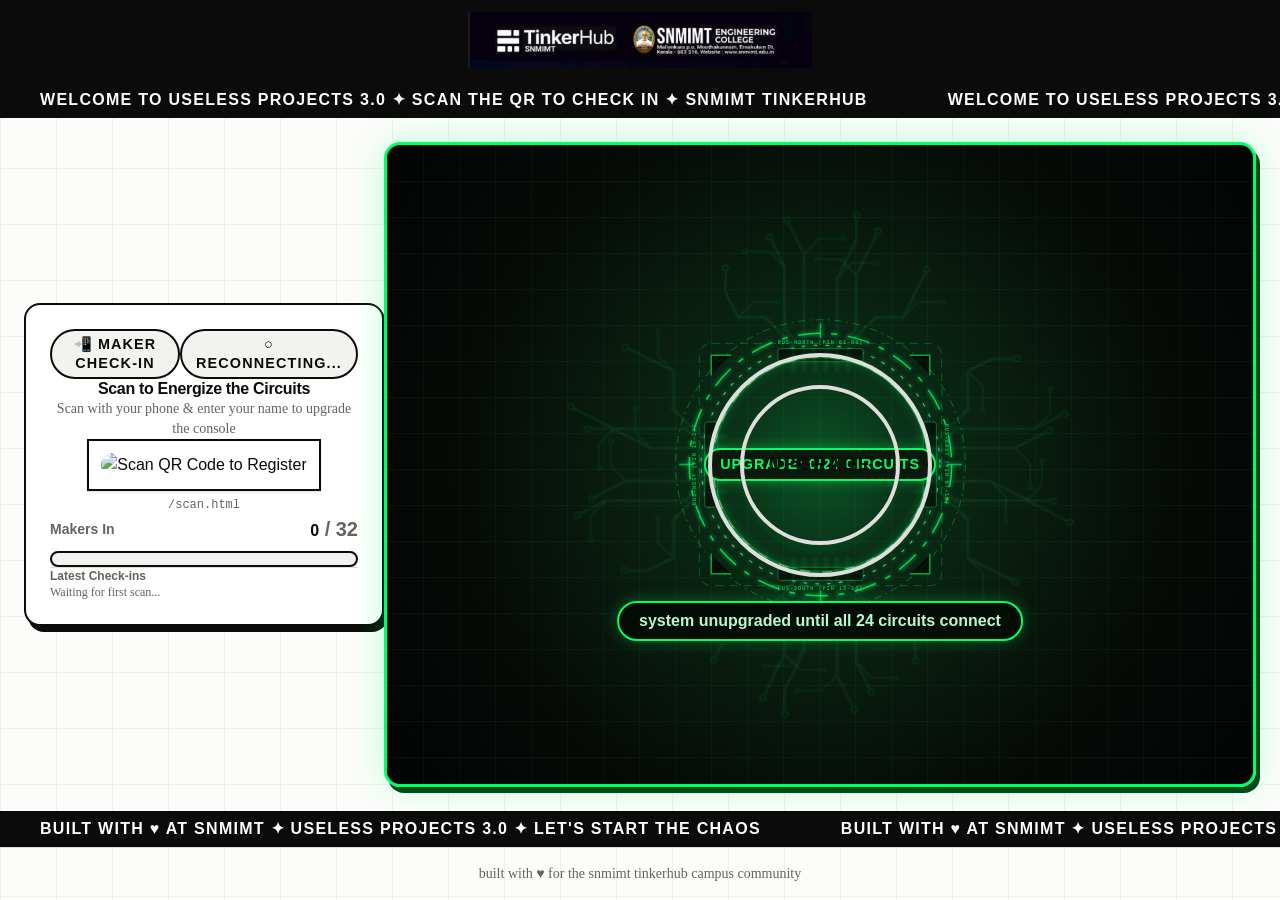
==== commit 49703307: "Route circuit lines to the button like 4-side PCB connector banks" ====
--- a/root-glow-inaugurate.lovable_app/index.html
+++ b/root-glow-inaugurate.lovable_app/index.html
@@ -302,6 +302,34 @@
             <circle id="upgrade-reticle-outer" cx="500" cy="500" r="222" fill="none" stroke="#00ff66" stroke-width="2.5" stroke-dasharray="38 18 10 18" filter="url(#upgrade-glow)" style="transform-origin: 500px 500px; animation: reticle-spin-cw 28s linear infinite; opacity: 0.8;"></circle>
             <circle id="upgrade-reticle-inner" cx="500" cy="500" r="202" fill="none" stroke="#55ffa8" stroke-width="1.8" stroke-dasharray="6 14" filter="url(#upgrade-glow)" style="transform-origin: 500px 500px; animation: reticle-spin-ccw 18s linear infinite; opacity: 0.75;"></circle>
             
+            <!-- PCB Socket Boundary & Silkscreen Framing Around Button -->
+            <rect x="295" y="295" width="410" height="410" rx="20" fill="none" stroke="#00ff66" stroke-width="1.5" stroke-dasharray="14 10" stroke-opacity="0.3"></rect>
+            
+            <!-- PCB Corner Fiducial Brackets -->
+            <g stroke="#00ff66" stroke-width="2.5" stroke-linecap="round" stroke-linejoin="round" opacity="0.6">
+              <path d="M 315 348 L 315 315 L 348 315"></path>
+              <path d="M 685 348 L 685 315 L 652 315"></path>
+              <path d="M 315 652 L 315 685 L 348 685"></path>
+              <path d="M 685 652 L 685 685 L 652 685"></path>
+            </g>
+
+            <!-- PCB Socket Terminal Header Rails (4 Sides) -->
+            <!-- North Header Rail -->
+            <rect x="428" y="304" width="144" height="22" rx="4" fill="#061209" stroke="#00ff66" stroke-width="1.2" stroke-opacity="0.5"></rect>
+            <text x="500" y="296" fill="#00ff66" font-size="9" font-family="'Fredoka', monospace" font-weight="700" letter-spacing="1.5" text-anchor="middle" opacity="0.65">BUS-NORTH [PIN 01-06]</text>
+
+            <!-- East Header Rail -->
+            <rect x="674" y="428" width="22" height="144" rx="4" fill="#061209" stroke="#00ff66" stroke-width="1.2" stroke-opacity="0.5"></rect>
+            <text x="710" y="500" fill="#00ff66" font-size="9" font-family="'Fredoka', monospace" font-weight="700" letter-spacing="1.5" text-anchor="middle" transform="rotate(90 710 500)" opacity="0.65">BUS-EAST [PIN 07-12]</text>
+
+            <!-- South Header Rail -->
+            <rect x="428" y="674" width="144" height="22" rx="4" fill="#061209" stroke="#00ff66" stroke-width="1.2" stroke-opacity="0.5"></rect>
+            <text x="500" y="712" fill="#00ff66" font-size="9" font-family="'Fredoka', monospace" font-weight="700" letter-spacing="1.5" text-anchor="middle" opacity="0.65">BUS-SOUTH [PIN 13-18]</text>
+
+            <!-- West Header Rail -->
+            <rect x="304" y="428" width="22" height="144" rx="4" fill="#061209" stroke="#00ff66" stroke-width="1.2" stroke-opacity="0.5"></rect>
+            <text x="290" y="500" fill="#00ff66" font-size="9" font-family="'Fredoka', monospace" font-weight="700" letter-spacing="1.5" text-anchor="middle" transform="rotate(-90 290 500)" opacity="0.65">BUS-WEST [PIN 19-24]</text>
+
             <!-- Ocular Crosshair Ticks -->
             <g stroke="#00ff66" stroke-width="2.5" stroke-linecap="round" opacity="0.65" filter="url(#upgrade-glow)">
               <line x1="500" y1="262" x2="500" y2="285"></line>
@@ -378,99 +406,94 @@
   </footer>
 
   <script>
-    // Procedural Ben 10 Upgrade Galvanic Mechamorph Circuit Conduits (24 Circuits)
+    // Procedural Ben 10 Upgrade Galvanic Mechamorph Circuit Conduits (24 Circuits across 4 PCB Sides)
     const TOTAL_ROOTS = 24;
     const ROOT_CX = 500;
     const ROOT_CY = 500;
-    const ROOT_RADIUS = 186;
-
-    function pseudoRandom(seed) {
-      let s = seed;
-      return () => {
-        s = (s * 1664525 + 1013904223) % 4294967296;
-        return s / 4294967296;
-      };
-    }
+    const ROOT_RADIUS = 182;
 
     function makePath(points) {
       return `M ${points.map(p => `${p[0].toFixed(1)} ${p[1].toFixed(1)}`).join(" L ")}`;
     }
 
     function generateCircuits() {
-      const rand = pseudoRandom(20260910);
       const circuits = [];
-
-      for (let i = 0; i < TOTAL_ROOTS; i++) {
-        const baseAngle = (i / TOTAL_ROOTS) * Math.PI * 2 + (rand() - 0.5) * 0.06;
-        const cosA = Math.cos(baseAngle);
-        const sinA = Math.sin(baseAngle);
-
-        const p0 = [ROOT_CX + cosA * ROOT_RADIUS, ROOT_CY + sinA * ROOT_RADIUS];
-
-        // Segment 1: Radial lead from ocular rim
-        const len1 = 38 + rand() * 42;
-        const p1 = [p0[0] + cosA * len1, p0[1] + sinA * len1];
-
-        // Segment 2: 45-degree PCB elbow jog
-        const jogDir = (i % 2 === 0) ? 1 : -1;
-        const jogAngle = baseAngle + jogDir * (Math.PI / 4);
-        const len2 = 38 + rand() * 45;
-        const p2 = [p1[0] + Math.cos(jogAngle) * len2, p1[1] + Math.sin(jogAngle) * len2];
-
-        // Segment 3: Outward run
-        const outAngle = baseAngle + jogDir * 0.12;
-        const len3 = 75 + rand() * 90;
-        const p3 = [p2[0] + Math.cos(outAngle) * len3, p2[1] + Math.sin(outAngle) * len3];
-
-        // Segment 4: Terminal jog
-        const jogAngle2 = outAngle - jogDir * (Math.PI / 4);
-        const len4 = 40 + rand() * 55;
-        let p4 = [p3[0] + Math.cos(jogAngle2) * len4, p3[1] + Math.sin(jogAngle2) * len4];
-
-        // Ensure within SVG canvas bounds
-        const d4 = Math.hypot(p4[0] - ROOT_CX, p4[1] - ROOT_CY);
-        if (d4 > 475) {
-          const factor = 475 / d4;
-          p4 = [ROOT_CX + (p4[0] - ROOT_CX) * factor, ROOT_CY + (p4[1] - ROOT_CY) * factor];
+      // 4 sides: 0: North, 1: East, 2: South, 3: West (6 pins per side = 24 total)
+      for (let side = 0; side < 4; side++) {
+        const baseAngle = side * (Math.PI / 2) - Math.PI / 2;
+        const normX = Math.cos(baseAngle);
+        const normY = Math.sin(baseAngle);
+        const tanX = -normY;
+        const tanY = normX;
+
+        for (let pIdx = 0; pIdx < 6; pIdx++) {
+          const cIdx = side * 6 + pIdx;
+          // Spacing between pins along the side: 20px
+          const tOffset = (pIdx - 2.5) * 20;
+
+          // Start pad p0 right on the button perimeter
+          const p0 = [ROOT_CX + normX * ROOT_RADIUS + tanX * tOffset, ROOT_CY + normY * ROOT_RADIUS + tanY * tOffset];
+
+          // Lead-out straight from the pin socket pad
+          const leadLen = 22 + Math.abs(pIdx - 2.5) * 6;
+          const p1 = [p0[0] + normX * leadLen, p0[1] + normY * leadLen];
+
+          // 45 deg PCB fan-out
+          const fanDir = (pIdx >= 3) ? 1 : -1;
+          const fanDist = Math.abs(pIdx - 2.5);
+          const fanLen = 18 + fanDist * 22;
+          const f45X = (normX + fanDir * tanX) * 0.7071;
+          const f45Y = (normY + fanDir * tanY) * 0.7071;
+          const p2 = [p1[0] + f45X * fanLen, p1[1] + f45Y * fanLen];
+
+          // Outward bus routing
+          let runDirX, runDirY, runLen;
+          if (pIdx === 0 || pIdx === 5) {
+            // Outermost pins route along the tangent into broad corners
+            runDirX = fanDir * tanX;
+            runDirY = fanDir * tanY;
+            runLen = 50 + (side % 2) * 20;
+          } else {
+            runDirX = normX;
+            runDirY = normY;
+            runLen = 70 + (pIdx % 3) * 30 + (cIdx % 4) * 15;
+          }
+          const p3 = [p2[0] + runDirX * runLen, p2[1] + runDirY * runLen];
+
+          // Dogleg 45-degree chamfered turn
+          const d45X = (normX + fanDir * 0.5 * tanX) * 0.7071;
+          const d45Y = (normY + fanDir * 0.5 * tanY) * 0.7071;
+          const len4 = 65 + pIdx * 12;
+          const p4 = [p3[0] + d45X * len4, p3[1] + d45Y * len4];
+
+          // Terminal segment towards the outer edge
+          const len5 = 45 + (cIdx % 3) * 25;
+          const p5 = [p4[0] + normX * len5, p4[1] + normY * len5];
+
+          const spine = [p0, p1, p2, p3, p4];
+          const d5 = Math.hypot(p5[0] - ROOT_CX, p5[1] - ROOT_CY);
+          if (d5 < 475 && p5[0] > 25 && p5[0] < 975 && p5[1] > 25 && p5[1] < 975) {
+            spine.push(p5);
+          }
+
+          // Secondary branch trace
+          const bDir = (pIdx % 2 === 0) ? -fanDir : fanDir;
+          const bVecX = (normX + bDir * tanX) * 0.7071;
+          const bVecY = (normY + bDir * tanY) * 0.7071;
+          const bp1 = [p3[0] + bVecX * 40, p3[1] + bVecY * 40];
+          const bp2 = [bp1[0] + tanX * bDir * 45, bp1[1] + tanY * bDir * 45];
+
+          circuits.push({
+            side,
+            pIdx,
+            p0,
+            norm: [normX, normY],
+            tan: [tanX, tanY],
+            spine,
+            branch: [p3, bp1, bp2],
+            tp: [p2[0], p2[1]]
+          });
         }
-
-        const spine = [p0, p1, p2, p3, p4];
-
-        // Generate branch traces
-        const branches = [{
-          points: spine,
-          isMain: true
-        }];
-
-        // Branch 1: splits at p2
-        const bAngle1 = Math.atan2(p2[1] - p1[1], p2[0] - p1[0]) + (-jogDir) * (Math.PI / 4);
-        const bLen1 = 50 + rand() * 55;
-        let bp1 = [p2[0] + Math.cos(bAngle1) * bLen1, p2[1] + Math.sin(bAngle1) * bLen1];
-        let bp2 = [bp1[0] + Math.cos(baseAngle) * (40 + rand() * 40), bp1[1] + Math.sin(baseAngle) * (40 + rand() * 40)];
-        const dbp2 = Math.hypot(bp2[0] - ROOT_CX, bp2[1] - ROOT_CY);
-        if (dbp2 > 475) {
-          const f = 475 / dbp2;
-          bp2 = [ROOT_CX + (bp2[0] - ROOT_CX) * f, ROOT_CY + (bp2[1] - ROOT_CY) * f];
-        }
-        branches.push({
-          points: [p2, bp1, bp2],
-          isMain: false
-        });
-
-        // Optional secondary micro-branch
-        if (rand() > 0.35) {
-          const bAngle2 = baseAngle + jogDir * (Math.PI / 4);
-          let sub1 = [p3[0] + Math.cos(bAngle2) * 45, p3[1] + Math.sin(bAngle2) * 45];
-          const dsub = Math.hypot(sub1[0] - ROOT_CX, sub1[1] - ROOT_CY);
-          if (dsub < 475) {
-            branches.push({
-              points: [p3, sub1],
-              isMain: false
-            });
-          }
-        }
-
-        circuits.push(branches);
       }
       return circuits;
     }
@@ -492,19 +515,66 @@
       return order;
     }
 
-    // Build Upgrade Circuits SVG in DOM
+    // Build Upgrade Circuits SVG in DOM with PCB Socket Pads
     const generatedCircuits = generateCircuits();
     const goldenOrder = getGoldenIndexOrder();
     const rootsContainer = document.getElementById('roots-container');
 
-    generatedCircuits.forEach((branches, rootIdx) => {
+    generatedCircuits.forEach((c, rootIdx) => {
       const g = document.createElementNS('http://www.w3.org/2000/svg', 'g');
       g.setAttribute('id', `root-group-${rootIdx}`);
       g.setAttribute('class', 'circuit-path');
       g.style.opacity = '0.07';
       g.style.transform = 'scale(0.92)';
 
-      branches.forEach((branch, bIdx) => {
+      // 1. Solder Pin Pad directly on the button perimeter
+      const p0 = c.p0;
+      const isVertSide = (c.side === 0 || c.side === 2); // North or South
+      const padW = isVertSide ? 10 : 22;
+      const padH = isVertSide ? 22 : 10;
+      const padX = p0[0] - padW / 2;
+      const padY = p0[1] - padH / 2;
+
+      // Contact Pad Base
+      const padBase = document.createElementNS('http://www.w3.org/2000/svg', 'rect');
+      padBase.setAttribute('x', padX.toFixed(1));
+      padBase.setAttribute('y', padY.toFixed(1));
+      padBase.setAttribute('width', padW.toString());
+      padBase.setAttribute('height', padH.toString());
+      padBase.setAttribute('rx', '3');
+      padBase.setAttribute('fill', '#00ff66');
+      padBase.setAttribute('filter', 'url(#upgrade-glow)');
+      padBase.setAttribute('opacity', '0.9');
+      g.appendChild(padBase);
+
+      // Contact Pad Via Hole Drill
+      const padVia = document.createElementNS('http://www.w3.org/2000/svg', 'circle');
+      padVia.setAttribute('cx', p0[0].toFixed(1));
+      padVia.setAttribute('cy', p0[1].toFixed(1));
+      padVia.setAttribute('r', '2.2');
+      padVia.setAttribute('fill', '#050a06');
+      padVia.setAttribute('stroke', '#ffffff');
+      padVia.setAttribute('stroke-width', '0.8');
+      g.appendChild(padVia);
+
+      // Bridge wire linking pad directly into the circular button rim
+      const bridge = document.createElementNS('http://www.w3.org/2000/svg', 'line');
+      bridge.setAttribute('x1', p0[0].toFixed(1));
+      bridge.setAttribute('y1', p0[1].toFixed(1));
+      bridge.setAttribute('x2', (p0[0] - c.norm[0] * 12).toFixed(1));
+      bridge.setAttribute('y2', (p0[1] - c.norm[1] * 12).toFixed(1));
+      bridge.setAttribute('stroke', '#00ff66');
+      bridge.setAttribute('stroke-width', '3');
+      bridge.setAttribute('stroke-linecap', 'round');
+      g.appendChild(bridge);
+
+      // 2. Main Spine Trace and Secondary Branch Trace
+      const traces = [
+        { points: c.spine, isMain: true },
+        { points: c.branch, isMain: false }
+      ];
+
+      traces.forEach((branch, bIdx) => {
         const pathData = makePath(branch.points);
         const lastPt = branch.points[branch.points.length - 1];
         const isMain = branch.isMain;
@@ -560,6 +630,23 @@
         nodeInner.setAttribute('fill', '#050a06');
         g.appendChild(nodeInner);
       });
+
+      // 3. Test Point Pad along the trace
+      const tpOuter = document.createElementNS('http://www.w3.org/2000/svg', 'circle');
+      tpOuter.setAttribute('cx', c.tp[0].toFixed(1));
+      tpOuter.setAttribute('cy', c.tp[1].toFixed(1));
+      tpOuter.setAttribute('r', '4.5');
+      tpOuter.setAttribute('fill', 'none');
+      tpOuter.setAttribute('stroke', '#00ff66');
+      tpOuter.setAttribute('stroke-width', '1.5');
+      g.appendChild(tpOuter);
+
+      const tpInner = document.createElementNS('http://www.w3.org/2000/svg', 'circle');
+      tpInner.setAttribute('cx', c.tp[0].toFixed(1));
+      tpInner.setAttribute('cy', c.tp[1].toFixed(1));
+      tpInner.setAttribute('r', '1.8');
+      tpInner.setAttribute('fill', '#00ff66');
+      g.appendChild(tpInner);
 
       rootsContainer.appendChild(g);
     });
